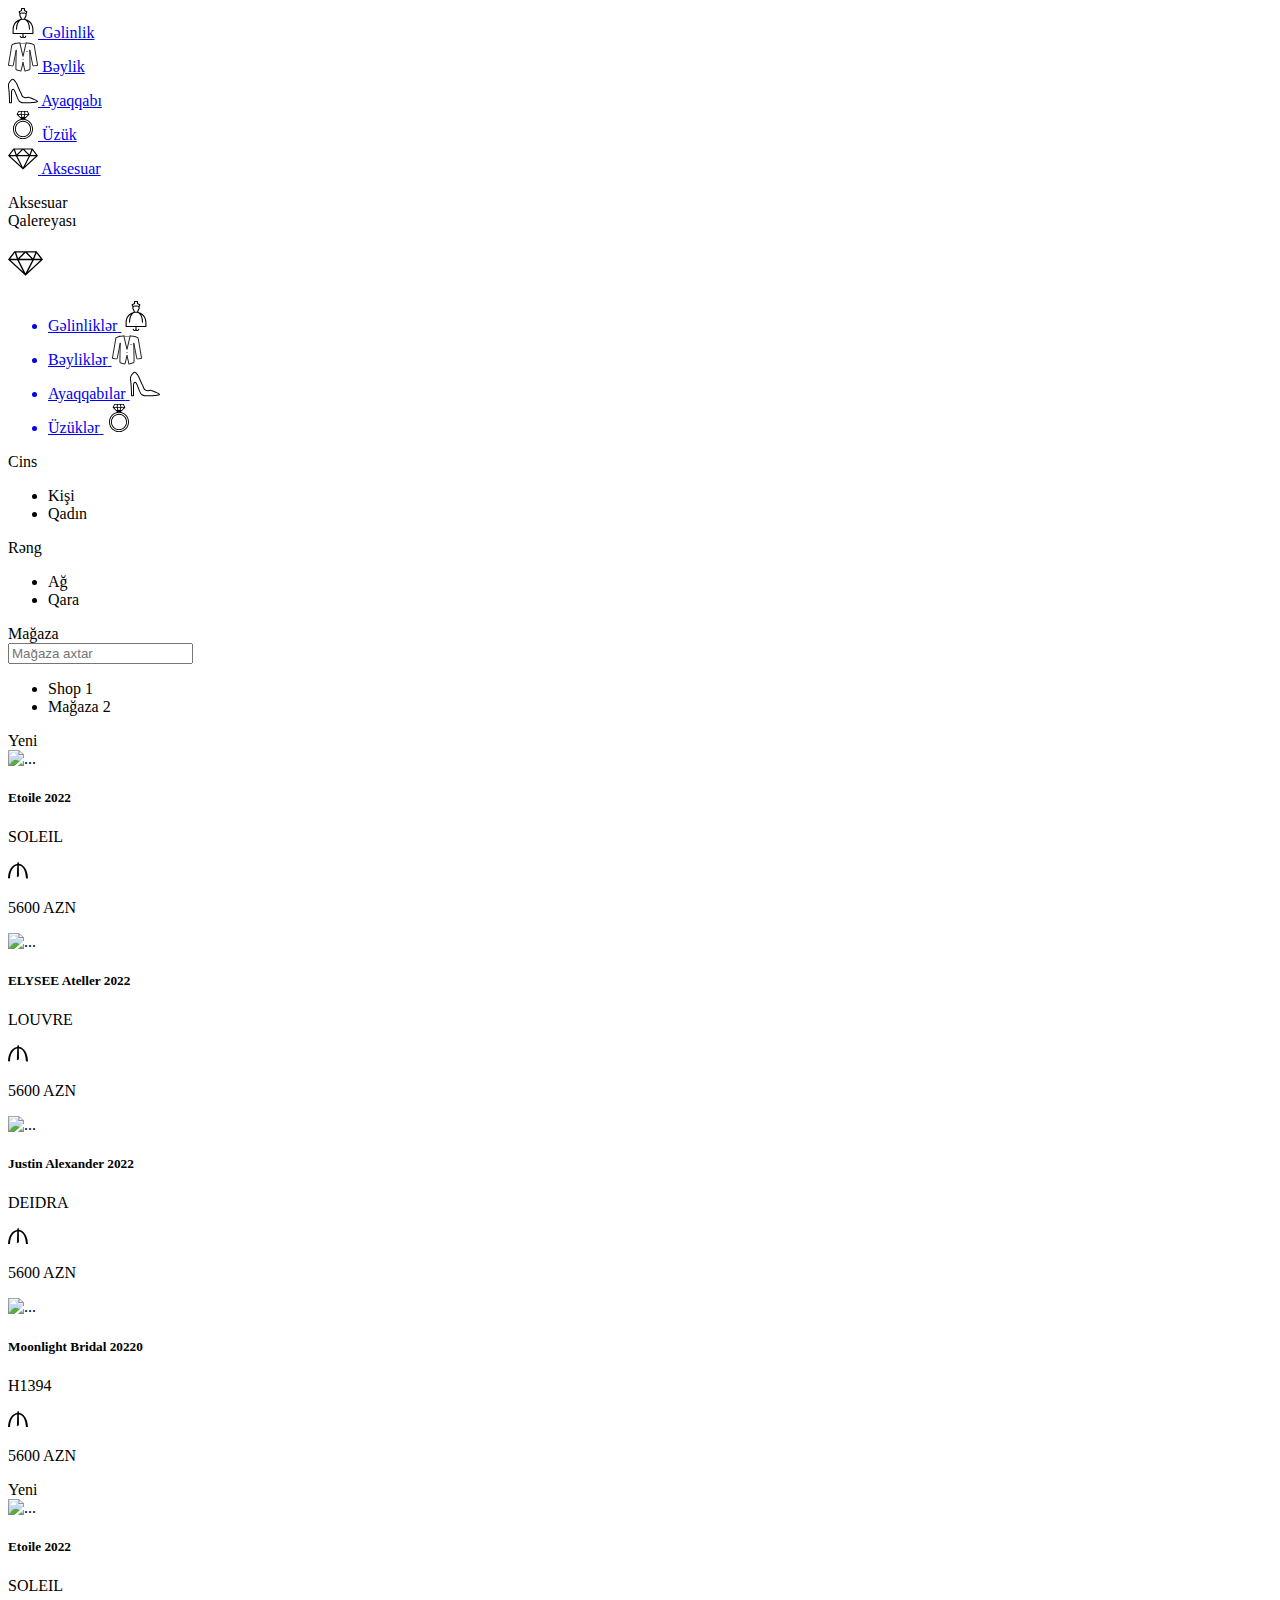
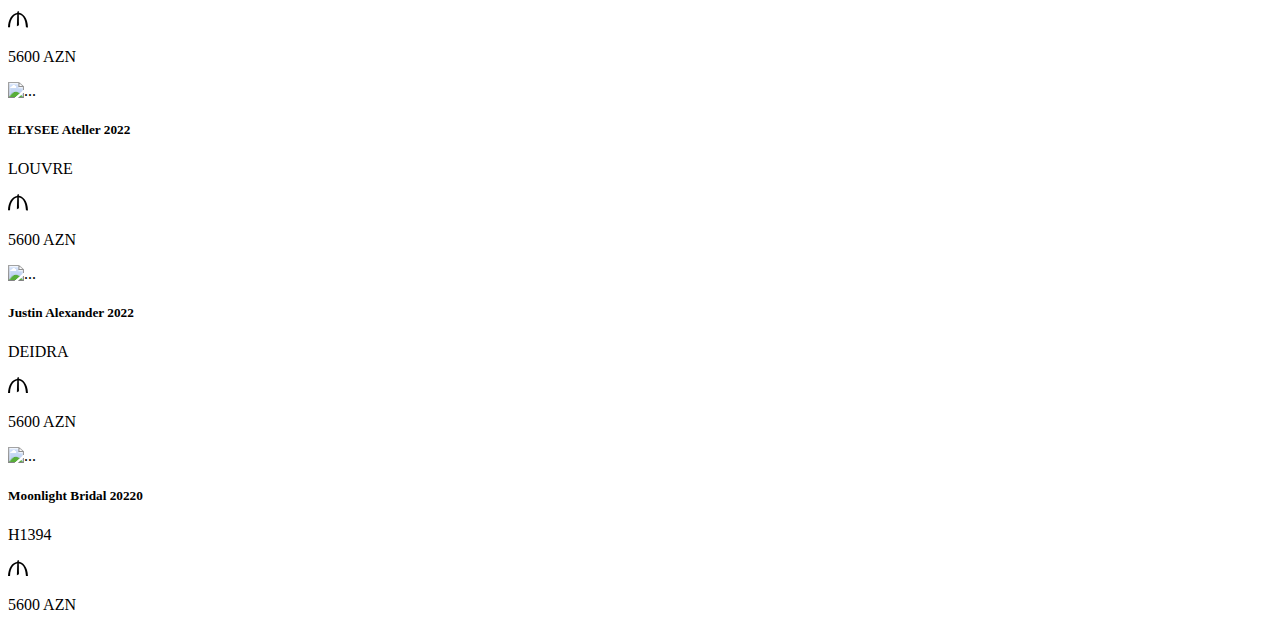
==== weddingwishlist/accessories.html @ 130f7a25 "Add files via upload" ====
<!DOCTYPE html>
<html lang="en">
    <head>
        <meta charset="UTF-8">
        <meta http-equiv="X-UA-Compatible" content="IE=edge">
        <meta name="viewport" content="width=device-width, initial-scale=1.0">
        <link
            rel="stylesheet"
            href="https://cdnjs.cloudflare.com/ajax/libs/font-awesome/6.2.1/css/all.min.css"
            integrity="sha512-MV7K8+y+gLIBoVD59lQIYicR65iaqukzvf/nwasF0nqhPay5w/9lJmVM2hMDcnK1OnMGCdVK+iQrJ7lzPJQd1w=="
            crossorigin="anonymous"
            referrerpolicy="no-referrer"/>
        <link
            href="https://fonts.googleapis.com/css2?family=Poppins:wght@400;500&display=swap"
            rel="stylesheet">
        <link rel="stylesheet" href="/assets/css/Accessories/accessoriesdesign.css">
        <title>Document</title>
    </head>
    <body>

        <section id="Categories">
            <div class="container">
                <div class="all-items-div">
                    <a href="wedding.html">
                        <div class="item">
                            <svg fill="#000000" width="30px" version="1.1" id="Capa_1" xmlns="http://www.w3.org/2000/svg" xmlns:xlink="http://www.w3.org/1999/xlink" viewBox="0 0 417.161 417.161" xml:space="preserve"> <g> <g> <path d="M238.879,152.891c1.715-9.073,5.811-24.237,13.063-32.699c7.876-9.188,9.88-23.903,5.681-35.998l11.537-29.257 c1.422-3.605-0.139-7.7-3.6-9.446l-29.615-14.945V7.5c0-4.143-3.357-7.5-7.5-7.5h-39.727c-4.143,0-7.5,3.357-7.5,7.5v23.045 L151.601,45.49c-3.461,1.746-5.019,5.842-3.598,9.447l11.537,29.249c-4.202,12.097-2.198,26.814,5.68,36.005 c7.684,8.968,11.604,24.477,13.147,32.681c-65.535,13.94-114.85,72.26-114.85,141.89v61.002c0,4.143,3.357,7.5,7.5,7.5H201.08 v28.01c-0.62,6.495-6.356,11.34-12.884,10.854c-5.237-0.395-9.58-4.086-10.805-9.187c-0.967-4.027-5.014-6.507-9.044-5.542 c-4.028,0.968-6.509,5.017-5.542,9.044c2.753,11.462,12.504,19.757,24.266,20.642c0.688,0.052,1.368,0.077,2.046,0.077 c7.565,0,14.509-3.169,19.464-8.316c4.955,5.147,11.898,8.316,19.464,8.316c0.677,0,1.359-0.025,2.045-0.077 c11.761-0.885,21.513-9.18,24.266-20.641c0.968-4.027-1.513-8.077-5.54-9.044c-4.027-0.971-8.077,1.513-9.044,5.54 c-1.227,5.101-5.569,8.793-10.807,9.188c-6.539,0.487-12.262-4.359-12.885-10.854v-28.01h130.063c4.143,0,7.5-3.357,7.5-7.5 v-61.002C353.644,225.162,304.371,166.863,238.879,152.891z M196.218,35.161V15h24.727v20.161c0,2.831,1.594,5.421,4.121,6.695 l27.629,13.942l-5.414,13.728c-6.988-5.393-19.107-9.868-38.701-3.686c-19.592-6.182-31.709-1.708-38.697,3.684l-5.414-13.726 l27.629-13.942C194.624,40.582,196.218,37.992,196.218,35.161z M176.608,110.43c-4.682-5.462-6.033-17.862-0.761-25.664 c6.458-9.554,19.628-7.557,29.542-4.199c1.061,0.359,2.144,0.461,3.189,0.351c1.045,0.11,2.129,0.01,3.19-0.351 c9.912-3.358,23.087-5.354,29.544,4.2c5.273,7.801,3.922,20.201-0.76,25.663c-10.404,12.14-14.833,30.684-16.496,40.096 c-5.087-0.542-10.249-0.827-15.477-0.827c-5.228,0-10.39,0.285-15.476,0.827C191.441,141.113,187.013,122.569,176.608,110.43z M338.644,348.264H78.518v-53.502c0-46.646,24.688-87.629,61.679-110.587c-14.844,20.447-29.758,55.241-28.778,112.078 c0.07,4.098,3.414,7.371,7.496,7.371c0.044,0,0.088,0,0.132-0.001c4.142-0.071,7.441-3.486,7.37-7.628 c-0.808-46.867,9.731-84.493,30.477-108.811c8.871-10.399,17.895-16.331,24.006-19.51c8.924-1.942,18.184-2.975,27.682-2.975 c9.529,0,18.82,1.04,27.771,2.995c16.902,8.817,55.932,38.91,54.391,128.302c-0.071,4.142,3.229,7.557,7.37,7.628 c0.044,0.001,0.087,0.001,0.132,0.001c4.081,0,7.426-3.273,7.496-7.371c0.98-56.839-13.934-91.633-28.777-112.079 c36.992,22.958,61.681,63.941,61.681,110.588V348.264z"/> </g> </g></svg>
                            <span>Gəlinlik</span>
                        </div>
                    </a>
                    <a href="suit.html">
                        <div class="item">
                            <svg width="30px" viewBox="0 -0.8 60.998 60.998" xmlns="http://www.w3.org/2000/svg">
                                <g id="Suit" transform="translate(-437.589 -260.547)">
                                  <g id="Group_112" data-name="Group 112">
                                    <path id="Path_83" data-name="Path 83" d="M463.943,319.677a.988.988,0,0,1-.215-.023l-8.7-1.9a.838.838,0,0,1-.138-.041c-2.228-.837-2.228-3.765-2.228-4.727l.559-36.511a1,1,0,0,1,1-.985h.015a1,1,0,0,1,.985,1.015l-.559,36.5c0,1.622.287,2.549.878,2.818l7.66,1.677,3.916-16.132a1,1,0,1,1,1.943.472l-4.146,17.082A1,1,0,0,1,463.943,319.677Z" fill="#231f20"/>
                                  </g>
                                  <g id="Group_113" data-name="Group 113">
                                    <path id="Path_84" data-name="Path 84" d="M472.168,319.945a1.014,1.014,0,0,1-.488-.126,1,1,0,0,1-.486-.645l-4.079-17.35a1,1,0,1,1,1.947-.458l3.828,16.284,7.66-2.558c.749-.282.9-.577.9-1.844l-.492-36.75a1,1,0,0,1,.986-1.013h.014a1,1,0,0,1,1,.987l.492,36.763c0,1.412-.173,2.968-2.228,3.742l-8.735,2.917A1.01,1.01,0,0,1,472.168,319.945Z" fill="#231f20"/>
                                  </g>
                                  <g id="Group_114" data-name="Group 114">
                                    <path id="Path_85" data-name="Path 85" d="M489.3,309.349c-1.244,0-2.088-.865-2.473-2.59l-5.85-30.083a1,1,0,1,1,1.963-.382l5.845,30.057c.242,1.086.424,1.048.856.95l6.693-.98a1.439,1.439,0,0,0,.258-.082,6,6,0,0,0-.145-.839l-6.721-39.377c-.979-.888-7.332-2.722-8.895-2.87l-5.545-.528-6.22,26.385a1,1,0,0,1-1.947,0l-6.22-26.385-5.545.528c-1.564.148-7.922,1.983-8.9,2.871l-6.711,39.328a6.671,6.671,0,0,0-.154.885,1.914,1.914,0,0,0,.33.1l6.55.954c.506.11.684.148.932-.964l5.84-30.03a1,1,0,1,1,1.963.382l-5.845,30.056c-.458,2.059-1.547,2.9-3.251,2.522l-6.55-.954a2.246,2.246,0,0,1-1.866-1.362,3.672,3.672,0,0,1,.089-1.971l6.733-39.458c.535-2.418,10.548-4.338,10.647-4.347l6.413-.611a1,1,0,0,1,1.068.766l5.446,23.105,5.447-23.105a1,1,0,0,1,1.068-.766l6.413.611c.1.009,10.111,1.929,10.637,4.3l6.752,39.555a3.555,3.555,0,0,1,.079,1.923,2.2,2.2,0,0,1-1.794,1.349l-6.692.98A3.225,3.225,0,0,1,489.3,309.349Z" fill="#231f20"/>
                                  </g>
                                  <g id="Group_115" data-name="Group 115">
                                    <path id="Path_86" data-name="Path 86" d="M469.08,295.51a1.059,1.059,0,1,1-1.06-1.059A1.06,1.06,0,0,1,469.08,295.51Z" fill="#231f20"/>
                                  </g>
                                  <g id="Group_116" data-name="Group 116">
                                    <path id="Path_87" data-name="Path 87" d="M468.194,262.8a24.969,24.969,0,0,1-7.443-1.076.5.5,0,1,1,.323-.946,24.583,24.583,0,0,0,14.042,0,.5.5,0,1,1,.3.954A24.161,24.161,0,0,1,468.194,262.8Z" fill="#231f20"/>
                                  </g>
                                  <g id="Group_117" data-name="Group 117">
                                    <path id="Path_88" data-name="Path 88" d="M478.167,279.706h-3.375a.5.5,0,0,1,0-1h3.375a.5.5,0,0,1,0,1Z" fill="#231f20"/>
                                  </g>
                                </g>
                            </svg>
                            <span>Bəylik</span>
                        </div>
                    </a>
                    <a href="shoes.html">
                        <div class="item">
                            <svg fill="#000000" width="30px" version="1.1" id="Layer_1" xmlns="http://www.w3.org/2000/svg" xmlns:xlink="http://www.w3.org/1999/xlink" 
                                    viewBox="0 0 512.116 512.116" xml:space="preserve">
                                    <g>
                                        <g>
                                            <path d="M508.133,425.448c-7.24-8.241-24.049-17.883-49.454-29.462c-8.578-3.91-18.018-7.975-28.182-12.158
                                                c-17-6.997-35.191-13.991-53.38-20.654c-6.364-2.331-12.274-4.456-17.58-6.331c-3.19-1.128-5.474-1.923-6.703-2.345
                                                c-1.778-0.611-3.708-0.618-5.49-0.02c-15.389,5.166-29.162,7.97-42.208,8.211c-15.806,0.287-29.994-3.71-40.893-11.979
                                                c-10.24-7.778-17.469-19.366-26.267-39.491c-6.231-14.239-12.459-27.873-22.236-48.865c-1.337-2.871-2.824-6.06-5.649-12.118
                                                c-3.05-6.543-5.175-11.111-7.296-15.693c-12.279-26.53-22.991-51.186-32.543-75.131c-16.041-40.195-40.273-74.614-67.233-102.337
                                                c-11.948-12.284-31.265-13.308-44.346-2.271c-3.413,2.885-6.707,5.82-9.88,8.81c-19.722,18.541-33.971,37.555-42.06,58.286
                                                c-5.417,13.882-7.289,29.579-6.596,48.28c0.357,9.616,1.221,18.39,3.042,33.093c0.247,1.993,0.247,1.993,0.492,3.959
                                                c2.576,20.745,4.21,39.113,6.888,74.413c2.236,29.329,3.915,58.592,5.034,87.771c0.155,4.105,0.282,7.114,0.626,15.043
                                                c0.151,3.487,0.233,5.375,0.321,7.487c0.373,8.924,0.599,15.592,0.721,21.987c0.06,3.232,0.071,10.433,0.048,21.525
                                                c-0.005,2.309-0.009,3.931-0.019,7.735c-0.032,11.578-0.03,10.966-0.03,13.243c0,4.713,3.82,8.533,8.533,8.533h34.133
                                                c4.713,0,8.533-3.82,8.533-8.533c0.002-1.458,0.002-1.458,0.012-7.872c0.009-6.241,0.018-13.096,0.026-20.436
                                                c0.021-18.217,0.034-36.267,0.037-53.133c0.005-27.525-0.018-49.432-0.075-63.66c-0.014-3.601-0.054-6.725-0.134-11.44
                                                c-0.188-11.024-0.198-14.026,0.032-18.704c0.41-8.358,1.708-16.283,4.653-27.52c3.287-12.544,8.992-20.059,13.869-18.489
                                                c4.037,1.297,8.259,5.5,12.894,12.635c1.346,2.073,2.332,3.718,4.526,7.483c5.805,9.978,10.91,21.063,16.382,35.046
                                                c0.005,0.012,5.643,15.434,8.969,24.328c6.304,16.858,12.607,33.078,18.884,48.337c3.294,8.007,6.493,15.532,9.58,22.505
                                                c11.13,25.139,20.256,42.06,27.674,49.702c18.506,19.081,44.215,29.751,71.156,29.751h107.597
                                                c1.216-0.014,3.281-0.048,6.162-0.112c4.789-0.105,10.123-0.256,15.865-0.46c16.417-0.582,32.839-1.473,48.194-2.74
                                                c22.896-1.888,41.394-4.442,54.166-7.839c8.149-2.167,14.081-4.672,17.966-8.05C513.306,440.194,513.924,432.037,508.133,425.448z
                                                M484.543,437.325c-11.555,3.073-29.22,5.512-51.182,7.323c-15.059,1.242-31.226,2.119-47.396,2.693
                                                c-5.663,0.201-10.921,0.349-15.636,0.453c-2.822,0.062-4.83,0.096-5.888,0.108l-107.495-0.001
                                                c-22.366,0-43.643-8.831-58.907-24.569c-5.473-5.639-14.061-21.562-24.317-44.726c-3.022-6.827-6.163-14.213-9.402-22.088
                                                c-6.198-15.067-12.437-31.123-18.682-47.822c-3.265-8.731-8.975-24.348-9.062-24.571c-5.764-14.729-11.214-26.563-17.526-37.412
                                                c-2.335-4.007-3.417-5.812-4.963-8.192c-6.594-10.152-13.255-16.782-21.981-19.586c-18.52-5.962-30.054,9.23-35.603,30.409
                                                c-3.232,12.33-4.719,21.414-5.19,31.01c-0.255,5.204-0.245,8.385-0.05,19.83c0.079,4.647,0.118,7.706,0.132,11.218
                                                c0.057,14.198,0.08,36.086,0.075,63.588c-0.003,16.86-0.017,34.905-0.037,53.117c-0.008,7.089-0.017,13.726-0.025,19.794H34.345
                                                c0.004-1.285,0.008-2.819,0.013-4.663c0.01-3.807,0.014-5.433,0.019-7.747c0.023-11.242,0.012-18.475-0.051-21.882
                                                c-0.125-6.552-0.355-13.335-0.733-22.377c-0.089-2.124-0.17-4.02-0.322-7.515c-0.343-7.895-0.469-10.886-0.622-14.952
                                                c-1.127-29.399-2.819-58.877-5.07-88.416c-2.698-35.558-4.349-54.126-6.969-75.223c-0.245-1.97-0.245-1.97-0.491-3.952
                                                c-1.764-14.245-2.591-22.635-2.924-31.628c-0.614-16.563,0.995-30.051,5.44-41.444C29.677,110.048,42.46,92.991,60.49,76.04
                                                c2.954-2.783,6.018-5.514,9.195-8.199c6.208-5.238,15.379-4.751,21.1,1.131c25.518,26.24,48.499,58.882,63.617,96.763
                                                c9.673,24.248,20.506,49.181,32.907,75.975c2.129,4.599,4.26,9.18,7.316,15.736c2.826,6.061,4.311,9.245,5.646,12.112
                                                c9.725,20.881,15.906,34.413,22.07,48.499c9.89,22.626,18.359,36.201,31.584,46.246c14.171,10.752,32.097,15.802,51.524,15.45
                                                c14.159-0.261,28.707-3.078,44.536-8.177c1.071,0.375,2.365,0.829,3.864,1.359c5.247,1.854,11.096,3.957,17.396,6.265
                                                c17.994,6.592,35.985,13.509,52.755,20.411c9.979,4.107,19.228,8.09,27.599,11.905c20.24,9.226,34.742,17.252,41.392,22.951
                                                C490.993,435.377,488.132,436.37,484.543,437.325z"/>
                                        </g>
                                    </g>
                                </svg>
                            <span>Ayaqqabı</span>
                        </div>
                    </a>
                    <a href="ring.html">
                        <div class="item">
                            <svg width="30px" viewBox="0 0 64 64" xmlns="http://www.w3.org/2000/svg" xmlns:xlink="http://www.w3.org/1999/xlink" aria-hidden="true" role="img" class="iconify iconify--emojione-monotone" preserveAspectRatio="xMidYMid meet"><path d="M35.998 19.312l9.695-9.817L41.992 2H22.009l-3.702 7.495l9.696 9.817c-9.833 1.9-17.292 10.653-17.292 21.147C10.711 52.338 20.262 62 32 62c11.738 0 21.289-9.662 21.289-21.541c0-10.494-7.459-19.248-17.291-21.147m-2.617-4.637h-2.778l-1.452-4.402h5.681l-1.451 4.402m7.408-10.739l2.174 4.402h-5.969l-.717-4.402h4.512m-3.918 6.337h5.334l-4.35 4.402H35.42l1.451-4.402m-7.189-6.337h4.634l.717 4.402h-6.08l.729-4.402m-6.471 0h4.51l-.729 4.402h-5.955l2.174-4.402m-1.419 6.337h5.321l1.451 4.402h-2.437l-4.335-4.402M32 60.064c-10.672 0-19.354-8.795-19.354-19.605S21.329 20.853 32 20.853s19.353 8.795 19.353 19.606S42.672 60.064 32 60.064" fill="#000000"></path><path d="M32 23.108c-9.457 0-17.152 7.784-17.152 17.351c0 9.568 7.695 17.352 17.152 17.352s17.152-7.783 17.152-17.352c0-9.567-7.695-17.351-17.152-17.351m0 32.767c-8.391 0-15.217-6.916-15.217-15.416S23.61 25.043 32 25.043s15.216 6.916 15.216 15.416S40.391 55.875 32 55.875" fill="#000000"></path></svg>
                            <span>Üzük</span>
                        </div>
                    </a>
                    <a href="accessories.html">
                        <div class="item">
                            <svg width="30px" version="1.1" id="Capa_1" xmlns="http://www.w3.org/2000/svg" xmlns:xlink="http://www.w3.org/1999/xlink" 
                                        viewBox="0 0 299.429 299.429" xml:space="preserve">
                                    <g>
                                        <path style="fill:#010002;" d="M245.185,44.209H54.245L0,116.533l149.715,138.688l149.715-138.682L245.185,44.209z
                                            M206.746,121.778l-57.007,112.1l-56.53-112.1H206.746z M98.483,109.844l51.232-51.232l51.232,51.232H98.483z M164.119,56.142
                                            h69.323L213.876,105.9L164.119,56.142z M86.311,105.142l-16.331-49h65.331L86.311,105.142z M79.849,121.778l49.632,98.429
                                            L23.223,121.778H79.849z M220.136,121.778h56.071l-106.013,98.203L220.136,121.778z M225.148,109.844l18.694-47.538l35.652,47.538
                                            H225.148z M58.266,58.738l17.035,51.112H19.929L58.266,58.738z"/>
                                    </g>
                            </svg>
                            <span>Aksesuar</span>
                        </div>
                    </a>
                </div>
            </div>
        </section>

        <section id="Tab-divs">
            <div class="container">
                <div class="left">
                    <div class="gallery">
                        <p><span>Aksesuar</span><br>Qalereyası</p>
                        <div class="icon-div">
                            <svg width="35px" version="1.1" id="Capa_1" xmlns="http://www.w3.org/2000/svg" xmlns:xlink="http://www.w3.org/1999/xlink" 
                                    viewBox="0 0 299.429 299.429" xml:space="preserve">
                                <g>
                                    <path style="fill:#010002;" d="M245.185,44.209H54.245L0,116.533l149.715,138.688l149.715-138.682L245.185,44.209z
                                        M206.746,121.778l-57.007,112.1l-56.53-112.1H206.746z M98.483,109.844l51.232-51.232l51.232,51.232H98.483z M164.119,56.142
                                        h69.323L213.876,105.9L164.119,56.142z M86.311,105.142l-16.331-49h65.331L86.311,105.142z M79.849,121.778l49.632,98.429
                                        L23.223,121.778H79.849z M220.136,121.778h56.071l-106.013,98.203L220.136,121.778z M225.148,109.844l18.694-47.538l35.652,47.538
                                        H225.148z M58.266,58.738l17.035,51.112H19.929L58.266,58.738z"/>
                                </g>
                                </svg>
                            <i class="fa-solid fa-angle-down"></i>
                        </div>
                    </div>
                    <div id="gallery-sub">
                        <ul>
                            <a href="wedding.html">
                                <li>
                                    <span>Gəlinliklər</span>
                                    <svg fill="#000000" width="30px" version="1.1" id="Capa_1" xmlns="http://www.w3.org/2000/svg" xmlns:xlink="http://www.w3.org/1999/xlink" 
                                            viewBox="0 0 417.161 417.161" xml:space="preserve">
                                        <g>
                                            <g>
                                                <path d="M238.879,152.891c1.715-9.073,5.811-24.237,13.063-32.699c7.876-9.188,9.88-23.903,5.681-35.998l11.537-29.257
                                                    c1.422-3.605-0.139-7.7-3.6-9.446l-29.615-14.945V7.5c0-4.143-3.357-7.5-7.5-7.5h-39.727c-4.143,0-7.5,3.357-7.5,7.5v23.045
                                                    L151.601,45.49c-3.461,1.746-5.019,5.842-3.598,9.447l11.537,29.249c-4.202,12.097-2.198,26.814,5.68,36.005
                                                    c7.684,8.968,11.604,24.477,13.147,32.681c-65.535,13.94-114.85,72.26-114.85,141.89v61.002c0,4.143,3.357,7.5,7.5,7.5H201.08
                                                    v28.01c-0.62,6.495-6.356,11.34-12.884,10.854c-5.237-0.395-9.58-4.086-10.805-9.187c-0.967-4.027-5.014-6.507-9.044-5.542
                                                    c-4.028,0.968-6.509,5.017-5.542,9.044c2.753,11.462,12.504,19.757,24.266,20.642c0.688,0.052,1.368,0.077,2.046,0.077
                                                    c7.565,0,14.509-3.169,19.464-8.316c4.955,5.147,11.898,8.316,19.464,8.316c0.677,0,1.359-0.025,2.045-0.077
                                                    c11.761-0.885,21.513-9.18,24.266-20.641c0.968-4.027-1.513-8.077-5.54-9.044c-4.027-0.971-8.077,1.513-9.044,5.54
                                                    c-1.227,5.101-5.569,8.793-10.807,9.188c-6.539,0.487-12.262-4.359-12.885-10.854v-28.01h130.063c4.143,0,7.5-3.357,7.5-7.5
                                                    v-61.002C353.644,225.162,304.371,166.863,238.879,152.891z M196.218,35.161V15h24.727v20.161c0,2.831,1.594,5.421,4.121,6.695
                                                    l27.629,13.942l-5.414,13.728c-6.988-5.393-19.107-9.868-38.701-3.686c-19.592-6.182-31.709-1.708-38.697,3.684l-5.414-13.726
                                                    l27.629-13.942C194.624,40.582,196.218,37.992,196.218,35.161z M176.608,110.43c-4.682-5.462-6.033-17.862-0.761-25.664
                                                    c6.458-9.554,19.628-7.557,29.542-4.199c1.061,0.359,2.144,0.461,3.189,0.351c1.045,0.11,2.129,0.01,3.19-0.351
                                                    c9.912-3.358,23.087-5.354,29.544,4.2c5.273,7.801,3.922,20.201-0.76,25.663c-10.404,12.14-14.833,30.684-16.496,40.096
                                                    c-5.087-0.542-10.249-0.827-15.477-0.827c-5.228,0-10.39,0.285-15.476,0.827C191.441,141.113,187.013,122.569,176.608,110.43z
                                                    M338.644,348.264H78.518v-53.502c0-46.646,24.688-87.629,61.679-110.587c-14.844,20.447-29.758,55.241-28.778,112.078
                                                    c0.07,4.098,3.414,7.371,7.496,7.371c0.044,0,0.088,0,0.132-0.001c4.142-0.071,7.441-3.486,7.37-7.628
                                                    c-0.808-46.867,9.731-84.493,30.477-108.811c8.871-10.399,17.895-16.331,24.006-19.51c8.924-1.942,18.184-2.975,27.682-2.975
                                                    c9.529,0,18.82,1.04,27.771,2.995c16.902,8.817,55.932,38.91,54.391,128.302c-0.071,4.142,3.229,7.557,7.37,7.628
                                                    c0.044,0.001,0.087,0.001,0.132,0.001c4.081,0,7.426-3.273,7.496-7.371c0.98-56.839-13.934-91.633-28.777-112.079
                                                    c36.992,22.958,61.681,63.941,61.681,110.588V348.264z"/>
                                            </g>
                                        </g>
                                    </svg>
                                </li>
                            </a>
                            <a href="suit.html">
                                <li>
                                    <span>Bəyliklər</span>
                                    <svg width="30px" viewBox="0 -0.8 60.998 60.998" xmlns="http://www.w3.org/2000/svg">
                                        <g id="Suit" transform="translate(-437.589 -260.547)">
                                          <g id="Group_112" data-name="Group 112">
                                            <path id="Path_83" data-name="Path 83" d="M463.943,319.677a.988.988,0,0,1-.215-.023l-8.7-1.9a.838.838,0,0,1-.138-.041c-2.228-.837-2.228-3.765-2.228-4.727l.559-36.511a1,1,0,0,1,1-.985h.015a1,1,0,0,1,.985,1.015l-.559,36.5c0,1.622.287,2.549.878,2.818l7.66,1.677,3.916-16.132a1,1,0,1,1,1.943.472l-4.146,17.082A1,1,0,0,1,463.943,319.677Z" fill="#231f20"/>
                                          </g>
                                          <g id="Group_113" data-name="Group 113">
                                            <path id="Path_84" data-name="Path 84" d="M472.168,319.945a1.014,1.014,0,0,1-.488-.126,1,1,0,0,1-.486-.645l-4.079-17.35a1,1,0,1,1,1.947-.458l3.828,16.284,7.66-2.558c.749-.282.9-.577.9-1.844l-.492-36.75a1,1,0,0,1,.986-1.013h.014a1,1,0,0,1,1,.987l.492,36.763c0,1.412-.173,2.968-2.228,3.742l-8.735,2.917A1.01,1.01,0,0,1,472.168,319.945Z" fill="#231f20"/>
                                          </g>
                                          <g id="Group_114" data-name="Group 114">
                                            <path id="Path_85" data-name="Path 85" d="M489.3,309.349c-1.244,0-2.088-.865-2.473-2.59l-5.85-30.083a1,1,0,1,1,1.963-.382l5.845,30.057c.242,1.086.424,1.048.856.95l6.693-.98a1.439,1.439,0,0,0,.258-.082,6,6,0,0,0-.145-.839l-6.721-39.377c-.979-.888-7.332-2.722-8.895-2.87l-5.545-.528-6.22,26.385a1,1,0,0,1-1.947,0l-6.22-26.385-5.545.528c-1.564.148-7.922,1.983-8.9,2.871l-6.711,39.328a6.671,6.671,0,0,0-.154.885,1.914,1.914,0,0,0,.33.1l6.55.954c.506.11.684.148.932-.964l5.84-30.03a1,1,0,1,1,1.963.382l-5.845,30.056c-.458,2.059-1.547,2.9-3.251,2.522l-6.55-.954a2.246,2.246,0,0,1-1.866-1.362,3.672,3.672,0,0,1,.089-1.971l6.733-39.458c.535-2.418,10.548-4.338,10.647-4.347l6.413-.611a1,1,0,0,1,1.068.766l5.446,23.105,5.447-23.105a1,1,0,0,1,1.068-.766l6.413.611c.1.009,10.111,1.929,10.637,4.3l6.752,39.555a3.555,3.555,0,0,1,.079,1.923,2.2,2.2,0,0,1-1.794,1.349l-6.692.98A3.225,3.225,0,0,1,489.3,309.349Z" fill="#231f20"/>
                                          </g>
                                          <g id="Group_115" data-name="Group 115">
                                            <path id="Path_86" data-name="Path 86" d="M469.08,295.51a1.059,1.059,0,1,1-1.06-1.059A1.06,1.06,0,0,1,469.08,295.51Z" fill="#231f20"/>
                                          </g>
                                          <g id="Group_116" data-name="Group 116">
                                            <path id="Path_87" data-name="Path 87" d="M468.194,262.8a24.969,24.969,0,0,1-7.443-1.076.5.5,0,1,1,.323-.946,24.583,24.583,0,0,0,14.042,0,.5.5,0,1,1,.3.954A24.161,24.161,0,0,1,468.194,262.8Z" fill="#231f20"/>
                                          </g>
                                          <g id="Group_117" data-name="Group 117">
                                            <path id="Path_88" data-name="Path 88" d="M478.167,279.706h-3.375a.5.5,0,0,1,0-1h3.375a.5.5,0,0,1,0,1Z" fill="#231f20"/>
                                          </g>
                                        </g>
                                      </svg>
                                </li>
                            </a>
                            <a href="shoes.html">
                                <li>
                                    <span>Ayaqqabılar</span>
                                    <svg fill="#000000" width="30px" version="1.1" id="Layer_1" xmlns="http://www.w3.org/2000/svg" xmlns:xlink="http://www.w3.org/1999/xlink"  viewBox="0 0 512.116 512.116" xml:space="preserve"> <g><g> <path d="M508.133,425.448c-7.24-8.241-24.049-17.883-49.454-29.462c-8.578-3.91-18.018-7.975-28.182-12.158 c-17-6.997-35.191-13.991-53.38-20.654c-6.364-2.331-12.274-4.456-17.58-6.331c-3.19-1.128-5.474-1.923-6.703-2.345 c-1.778-0.611-3.708-0.618-5.49-0.02c-15.389,5.166-29.162,7.97-42.208,8.211c-15.806,0.287-29.994-3.71-40.893-11.979 c-10.24-7.778-17.469-19.366-26.267-39.491c-6.231-14.239-12.459-27.873-22.236-48.865c-1.337-2.871-2.824-6.06-5.649-12.118 c-3.05-6.543-5.175-11.111-7.296-15.693c-12.279-26.53-22.991-51.186-32.543-75.131c-16.041-40.195-40.273-74.614-67.233-102.337 c-11.948-12.284-31.265-13.308-44.346-2.271c-3.413,2.885-6.707,5.82-9.88,8.81c-19.722,18.541-33.971,37.555-42.06,58.286 c-5.417,13.882-7.289,29.579-6.596,48.28c0.357,9.616,1.221,18.39,3.042,33.093c0.247,1.993,0.247,1.993,0.492,3.959 c2.576,20.745,4.21,39.113,6.888,74.413c2.236,29.329,3.915,58.592,5.034,87.771c0.155,4.105,0.282,7.114,0.626,15.043 c0.151,3.487,0.233,5.375,0.321,7.487c0.373,8.924,0.599,15.592,0.721,21.987c0.06,3.232,0.071,10.433,0.048,21.525 c-0.005,2.309-0.009,3.931-0.019,7.735c-0.032,11.578-0.03,10.966-0.03,13.243c0,4.713,3.82,8.533,8.533,8.533h34.133 c4.713,0,8.533-3.82,8.533-8.533c0.002-1.458,0.002-1.458,0.012-7.872c0.009-6.241,0.018-13.096,0.026-20.436 c0.021-18.217,0.034-36.267,0.037-53.133c0.005-27.525-0.018-49.432-0.075-63.66c-0.014-3.601-0.054-6.725-0.134-11.44 c-0.188-11.024-0.198-14.026,0.032-18.704c0.41-8.358,1.708-16.283,4.653-27.52c3.287-12.544,8.992-20.059,13.869-18.489 c4.037,1.297,8.259,5.5,12.894,12.635c1.346,2.073,2.332,3.718,4.526,7.483c5.805,9.978,10.91,21.063,16.382,35.046 c0.005,0.012,5.643,15.434,8.969,24.328c6.304,16.858,12.607,33.078,18.884,48.337c3.294,8.007,6.493,15.532,9.58,22.505 c11.13,25.139,20.256,42.06,27.674,49.702c18.506,19.081,44.215,29.751,71.156,29.751h107.597 c1.216-0.014,3.281-0.048,6.162-0.112c4.789-0.105,10.123-0.256,15.865-0.46c16.417-0.582,32.839-1.473,48.194-2.74 c22.896-1.888,41.394-4.442,54.166-7.839c8.149-2.167,14.081-4.672,17.966-8.05C513.306,440.194,513.924,432.037,508.133,425.448z M484.543,437.325c-11.555,3.073-29.22,5.512-51.182,7.323c-15.059,1.242-31.226,2.119-47.396,2.693 c-5.663,0.201-10.921,0.349-15.636,0.453c-2.822,0.062-4.83,0.096-5.888,0.108l-107.495-0.001 c-22.366,0-43.643-8.831-58.907-24.569c-5.473-5.639-14.061-21.562-24.317-44.726c-3.022-6.827-6.163-14.213-9.402-22.088 c-6.198-15.067-12.437-31.123-18.682-47.822c-3.265-8.731-8.975-24.348-9.062-24.571c-5.764-14.729-11.214-26.563-17.526-37.412 c-2.335-4.007-3.417-5.812-4.963-8.192c-6.594-10.152-13.255-16.782-21.981-19.586c-18.52-5.962-30.054,9.23-35.603,30.409 c-3.232,12.33-4.719,21.414-5.19,31.01c-0.255,5.204-0.245,8.385-0.05,19.83c0.079,4.647,0.118,7.706,0.132,11.218 c0.057,14.198,0.08,36.086,0.075,63.588c-0.003,16.86-0.017,34.905-0.037,53.117c-0.008,7.089-0.017,13.726-0.025,19.794H34.345 c0.004-1.285,0.008-2.819,0.013-4.663c0.01-3.807,0.014-5.433,0.019-7.747c0.023-11.242,0.012-18.475-0.051-21.882 c-0.125-6.552-0.355-13.335-0.733-22.377c-0.089-2.124-0.17-4.02-0.322-7.515c-0.343-7.895-0.469-10.886-0.622-14.952 c-1.127-29.399-2.819-58.877-5.07-88.416c-2.698-35.558-4.349-54.126-6.969-75.223c-0.245-1.97-0.245-1.97-0.491-3.952 c-1.764-14.245-2.591-22.635-2.924-31.628c-0.614-16.563,0.995-30.051,5.44-41.444C29.677,110.048,42.46,92.991,60.49,76.04 c2.954-2.783,6.018-5.514,9.195-8.199c6.208-5.238,15.379-4.751,21.1,1.131c25.518,26.24,48.499,58.882,63.617,96.763 c9.673,24.248,20.506,49.181,32.907,75.975c2.129,4.599,4.26,9.18,7.316,15.736c2.826,6.061,4.311,9.245,5.646,12.112 c9.725,20.881,15.906,34.413,22.07,48.499c9.89,22.626,18.359,36.201,31.584,46.246c14.171,10.752,32.097,15.802,51.524,15.45 c14.159-0.261,28.707-3.078,44.536-8.177c1.071,0.375,2.365,0.829,3.864,1.359c5.247,1.854,11.096,3.957,17.396,6.265 c17.994,6.592,35.985,13.509,52.755,20.411c9.979,4.107,19.228,8.09,27.599,11.905c20.24,9.226,34.742,17.252,41.392,22.951 C490.993,435.377,488.132,436.37,484.543,437.325z"/></g></g> </svg>
                                </li>
                            </a>
                            <a href="ring.html">
                                <li>
                                    <span>Üzüklər</span>
                                    <svg width="30px" viewBox="0 0 64 64" xmlns="http://www.w3.org/2000/svg" xmlns:xlink="http://www.w3.org/1999/xlink" aria-hidden="true" role="img" class="iconify iconify--emojione-monotone" preserveAspectRatio="xMidYMid meet"><path d="M35.998 19.312l9.695-9.817L41.992 2H22.009l-3.702 7.495l9.696 9.817c-9.833 1.9-17.292 10.653-17.292 21.147C10.711 52.338 20.262 62 32 62c11.738 0 21.289-9.662 21.289-21.541c0-10.494-7.459-19.248-17.291-21.147m-2.617-4.637h-2.778l-1.452-4.402h5.681l-1.451 4.402m7.408-10.739l2.174 4.402h-5.969l-.717-4.402h4.512m-3.918 6.337h5.334l-4.35 4.402H35.42l1.451-4.402m-7.189-6.337h4.634l.717 4.402h-6.08l.729-4.402m-6.471 0h4.51l-.729 4.402h-5.955l2.174-4.402m-1.419 6.337h5.321l1.451 4.402h-2.437l-4.335-4.402M32 60.064c-10.672 0-19.354-8.795-19.354-19.605S21.329 20.853 32 20.853s19.353 8.795 19.353 19.606S42.672 60.064 32 60.064" fill="#000000"></path><path d="M32 23.108c-9.457 0-17.152 7.784-17.152 17.351c0 9.568 7.695 17.352 17.152 17.352s17.152-7.783 17.152-17.352c0-9.567-7.695-17.351-17.152-17.351m0 32.767c-8.391 0-15.217-6.916-15.217-15.416S23.61 25.043 32 25.043s15.216 6.916 15.216 15.416S40.391 55.875 32 55.875" fill="#000000"></path></svg>
                                </li>
                            </a>
                        </ul>
                    </div>
                    <div class="gender">
                        <span>Cins</span>
                        <i class="fa-solid fa-angle-down"></i>
                    </div>
                    <div id="gender-sub">
                        <ul>
                            <li>
                                <span>Kişi</span>
                            </li>
                            <li>
                                <span>Qadın</span>
                            </li>
                        </ul>
                    </div>
                    <div class="color">
                        <span>Rəng</span>
                        <i class="fa-solid fa-angle-down"></i>
                    </div>
                    <div id="color-sub">
                        <ul>
                            <li>
                                <span>Ağ</span>
                            </li>
                            <li>
                                <span>Qara</span>
                            </li>
                        </ul>
                    </div>
                    <div class="fabric">
                        <div class="name-div">
                            <span>Mağaza</span>
                            <i class="fa-solid fa-angle-down"></i>
                        </div>
                        <div class="input-div">
                            <input type="text" name="fabric" placeholder="Mağaza axtar">
                            <i class="fa-solid fa-xmark"></i>
                        </div>
                    </div>
                    <div id="fabric-sub">
                        <ul>
                            <li>
                                <span>Shop 1</span>
                            </li>
                            <li>
                                <span>Mağaza 2</span>
                            </li>
                        </ul>
                    </div>
                </div>


                <div class="right">
                    <div class="all element" data-id="all">
                        <div class="Cards" id="Cards-div">
                            <div class="inner-container">
                                <div class="card bridal">
                                    <div class="featured">
                                        <span>Yeni</span>
                                    </div>
                                    <img class="main-image" src="http://st1.myideasoft.com/idea/jn/11/myassets/products/258/butterfly-on.jpg?revision=1666425414" alt="...">
                                    <img class="hover-image" src="https://luvbridal.com.au/wp-content/uploads/2019/11/MARCHELLE-ML10609-SWEET-HEART-NECK-FULL-LENGTH-FLORAL-LACE-WITH-OFF-THE-SHOULDER-STRAPS-WEDDING-DRESS-MADI-LANE-BRIDAL1.jpg" alt="">
                                    <div class="card-body">
                                        <h5 class="card-title">Etoile 2022</h5>
                                        <div class="details">
                                            <div class="sub-title">
                                                <p class="card-text">SOLEIL</p>
                                            </div>
                                            <div class="price-div">
                                                <svg xmlns:svg="http://www.w3.org/2000/svg" xmlns="http://www.w3.org/2000/svg" version="1.0" viewBox="0 0 450 370" width="20" preserveAspectRatio="none" id="svg5730"> <defs id="defs5733" /> <path d="M 200.2122,345.46419 L 210.02653,14.721485 L 242.41379,0.98143236 L 246.33952,318.96552 L 200.2122,345.46419 z " style="fill:black;fill-rule:evenodd;stroke:black;stroke-width:1px;stroke-linecap:butt;stroke-linejoin:miter;stroke-opacity:1" id="path5739" /> <path d="M 0,365.09284 L 45.145889,367.0557 C 46.017036,146.43188 164.4644,73.686678 222.78515,71.644562 C 380.37338,76.675026 398.43702,278.1629 404.35013,367.0557 L 449.49602,369.01857 C 446.09975,156.05299 329.3806,39.218552 233.5809,41.220159 C 70.232046,46.977749 8.0205414,213.70543 0,365.09284 z " style="fill:black;fill-rule:evenodd;stroke:black;stroke-width:1px;stroke-linecap:butt;stroke-linejoin:miter;stroke-opacity:1" id="path5764" /></svg>
                                                <p>5600 AZN</p>
                                            </div>
                                        </div>
                                    </div>
                                </div>
                                <div class="card bridal">
                                    <img class="main-image" src="https://st3.myideasoft.com/idea/jn/11/myassets/products/280/bathilde-on.jpg?revision=1666424240" alt="...">
                                    <img class="hover-image" src="https://luvbridal.com.au/wp-content/uploads/2019/11/MARCHELLE-ML10609-SWEET-HEART-NECK-FULL-LENGTH-FLORAL-LACE-WITH-OFF-THE-SHOULDER-STRAPS-WEDDING-DRESS-MADI-LANE-BRIDAL1.jpg" alt="">
                                    <div class="card-body">
                                        <h5 class="card-title">ELYSEE Ateller 2022</h5>
                                        <div class="details">
                                            <div class="sub-title">
                                                <p class="card-text">LOUVRE</p>
                                            </div>
                                            <div class="price-div">
                                                <svg xmlns:svg="http://www.w3.org/2000/svg" xmlns="http://www.w3.org/2000/svg" version="1.0" viewBox="0 0 450 370" width="20" preserveAspectRatio="none" id="svg5730"> <defs id="defs5733" /> <path d="M 200.2122,345.46419 L 210.02653,14.721485 L 242.41379,0.98143236 L 246.33952,318.96552 L 200.2122,345.46419 z " style="fill:black;fill-rule:evenodd;stroke:black;stroke-width:1px;stroke-linecap:butt;stroke-linejoin:miter;stroke-opacity:1" id="path5739" /> <path d="M 0,365.09284 L 45.145889,367.0557 C 46.017036,146.43188 164.4644,73.686678 222.78515,71.644562 C 380.37338,76.675026 398.43702,278.1629 404.35013,367.0557 L 449.49602,369.01857 C 446.09975,156.05299 329.3806,39.218552 233.5809,41.220159 C 70.232046,46.977749 8.0205414,213.70543 0,365.09284 z " style="fill:black;fill-rule:evenodd;stroke:black;stroke-width:1px;stroke-linecap:butt;stroke-linejoin:miter;stroke-opacity:1" id="path5764" /></svg>
                                                <p>5600 AZN</p>
                                            </div>
                                        </div>
                                    </div>
                                </div>
                                <div class="card bridal">
                                    <img class="main-image" src="http://st1.myideasoft.com/idea/jn/11/myassets/products/245/carlotta-on.jpg?revision=1660898410" alt="...">
                                    <img class="hover-image" src="https://luvbridal.com.au/wp-content/uploads/2019/11/MARCHELLE-ML10609-SWEET-HEART-NECK-FULL-LENGTH-FLORAL-LACE-WITH-OFF-THE-SHOULDER-STRAPS-WEDDING-DRESS-MADI-LANE-BRIDAL1.jpg" alt="">
                                    <div class="card-body">
                                        <h5 class="card-title">Justin Alexander 2022</h5>
                                        <div class="details">
                                            <div class="sub-title">
                                                <p class="card-text">DEIDRA</p>
                                            </div>
                                            <div class="price-div">
                                                <svg xmlns:svg="http://www.w3.org/2000/svg" xmlns="http://www.w3.org/2000/svg" version="1.0" viewBox="0 0 450 370" width="20" preserveAspectRatio="none" id="svg5730"> <defs id="defs5733" /> <path d="M 200.2122,345.46419 L 210.02653,14.721485 L 242.41379,0.98143236 L 246.33952,318.96552 L 200.2122,345.46419 z " style="fill:black;fill-rule:evenodd;stroke:black;stroke-width:1px;stroke-linecap:butt;stroke-linejoin:miter;stroke-opacity:1" id="path5739" /> <path d="M 0,365.09284 L 45.145889,367.0557 C 46.017036,146.43188 164.4644,73.686678 222.78515,71.644562 C 380.37338,76.675026 398.43702,278.1629 404.35013,367.0557 L 449.49602,369.01857 C 446.09975,156.05299 329.3806,39.218552 233.5809,41.220159 C 70.232046,46.977749 8.0205414,213.70543 0,365.09284 z " style="fill:black;fill-rule:evenodd;stroke:black;stroke-width:1px;stroke-linecap:butt;stroke-linejoin:miter;stroke-opacity:1" id="path5764" /></svg>
                                                <p>5600 AZN</p>
                                            </div>
                                        </div>
                                    </div>
                                </div>
                                <div class="card bridal">
                                    <img class="main-image" src="http://st3.myideasoft.com/idea/jn/11/myassets/products/170/donna-on.jpg?revision=1666600099" alt="...">
                                    <img class="hover-image" src="https://luvbridal.com.au/wp-content/uploads/2019/11/MARCHELLE-ML10609-SWEET-HEART-NECK-FULL-LENGTH-FLORAL-LACE-WITH-OFF-THE-SHOULDER-STRAPS-WEDDING-DRESS-MADI-LANE-BRIDAL1.jpg" alt="">
                                    <div class="card-body">
                                        <h5 class="card-title">Moonlight Bridal 20220</h5>
                                        <div class="details">
                                            <div class="sub-title">
                                                <p class="card-text">H1394</p>
                                            </div>
                                            <div class="price-div">
                                                <svg xmlns:svg="http://www.w3.org/2000/svg" xmlns="http://www.w3.org/2000/svg" version="1.0" viewBox="0 0 450 370" width="20" preserveAspectRatio="none" id="svg5730"> <defs id="defs5733" /> <path d="M 200.2122,345.46419 L 210.02653,14.721485 L 242.41379,0.98143236 L 246.33952,318.96552 L 200.2122,345.46419 z " style="fill:black;fill-rule:evenodd;stroke:black;stroke-width:1px;stroke-linecap:butt;stroke-linejoin:miter;stroke-opacity:1" id="path5739" /> <path d="M 0,365.09284 L 45.145889,367.0557 C 46.017036,146.43188 164.4644,73.686678 222.78515,71.644562 C 380.37338,76.675026 398.43702,278.1629 404.35013,367.0557 L 449.49602,369.01857 C 446.09975,156.05299 329.3806,39.218552 233.5809,41.220159 C 70.232046,46.977749 8.0205414,213.70543 0,365.09284 z " style="fill:black;fill-rule:evenodd;stroke:black;stroke-width:1px;stroke-linecap:butt;stroke-linejoin:miter;stroke-opacity:1" id="path5764" /></svg>
                                                <p>5600 AZN</p>
                                            </div>
                                        </div>
                                    </div>
                                </div>
                                <div class="card bridal">
                                    <div class="featured">
                                        <span>Yeni</span>
                                    </div>
                                    <img class="main-image" src="http://st1.myideasoft.com/idea/jn/11/myassets/products/258/butterfly-on.jpg?revision=1666425414" alt="...">
                                    <img class="hover-image" src="https://luvbridal.com.au/wp-content/uploads/2019/11/MARCHELLE-ML10609-SWEET-HEART-NECK-FULL-LENGTH-FLORAL-LACE-WITH-OFF-THE-SHOULDER-STRAPS-WEDDING-DRESS-MADI-LANE-BRIDAL1.jpg" alt="">
                                    <div class="card-body">
                                        <h5 class="card-title">Etoile 2022</h5>
                                        <div class="details">
                                            <div class="sub-title">
                                                <p class="card-text">SOLEIL</p>
                                            </div>
                                            <div class="price-div">
                                                <svg xmlns:svg="http://www.w3.org/2000/svg" xmlns="http://www.w3.org/2000/svg" version="1.0" viewBox="0 0 450 370" width="20" preserveAspectRatio="none" id="svg5730"> <defs id="defs5733" /> <path d="M 200.2122,345.46419 L 210.02653,14.721485 L 242.41379,0.98143236 L 246.33952,318.96552 L 200.2122,345.46419 z " style="fill:black;fill-rule:evenodd;stroke:black;stroke-width:1px;stroke-linecap:butt;stroke-linejoin:miter;stroke-opacity:1" id="path5739" /> <path d="M 0,365.09284 L 45.145889,367.0557 C 46.017036,146.43188 164.4644,73.686678 222.78515,71.644562 C 380.37338,76.675026 398.43702,278.1629 404.35013,367.0557 L 449.49602,369.01857 C 446.09975,156.05299 329.3806,39.218552 233.5809,41.220159 C 70.232046,46.977749 8.0205414,213.70543 0,365.09284 z " style="fill:black;fill-rule:evenodd;stroke:black;stroke-width:1px;stroke-linecap:butt;stroke-linejoin:miter;stroke-opacity:1" id="path5764" /></svg>
                                                <p>5600 AZN</p>
                                            </div>
                                        </div>
                                    </div>
                                </div>
                                <div class="card bridal">
                                    <img class="main-image" src="https://st3.myideasoft.com/idea/jn/11/myassets/products/280/bathilde-on.jpg?revision=1666424240" alt="...">
                                    <img class="hover-image" src="https://luvbridal.com.au/wp-content/uploads/2019/11/MARCHELLE-ML10609-SWEET-HEART-NECK-FULL-LENGTH-FLORAL-LACE-WITH-OFF-THE-SHOULDER-STRAPS-WEDDING-DRESS-MADI-LANE-BRIDAL1.jpg" alt="">
                                    <div class="card-body">
                                        <h5 class="card-title">ELYSEE Ateller 2022</h5>
                                        <div class="details">
                                            <div class="sub-title">
                                                <p class="card-text">LOUVRE</p>
                                            </div>
                                            <div class="price-div">
                                                <svg xmlns:svg="http://www.w3.org/2000/svg" xmlns="http://www.w3.org/2000/svg" version="1.0" viewBox="0 0 450 370" width="20" preserveAspectRatio="none" id="svg5730"> <defs id="defs5733" /> <path d="M 200.2122,345.46419 L 210.02653,14.721485 L 242.41379,0.98143236 L 246.33952,318.96552 L 200.2122,345.46419 z " style="fill:black;fill-rule:evenodd;stroke:black;stroke-width:1px;stroke-linecap:butt;stroke-linejoin:miter;stroke-opacity:1" id="path5739" /> <path d="M 0,365.09284 L 45.145889,367.0557 C 46.017036,146.43188 164.4644,73.686678 222.78515,71.644562 C 380.37338,76.675026 398.43702,278.1629 404.35013,367.0557 L 449.49602,369.01857 C 446.09975,156.05299 329.3806,39.218552 233.5809,41.220159 C 70.232046,46.977749 8.0205414,213.70543 0,365.09284 z " style="fill:black;fill-rule:evenodd;stroke:black;stroke-width:1px;stroke-linecap:butt;stroke-linejoin:miter;stroke-opacity:1" id="path5764" /></svg>
                                                <p>5600 AZN</p>
                                            </div>
                                        </div>
                                    </div>
                                </div>
                                <div class="card bridal">
                                    <img class="main-image" src="http://st1.myideasoft.com/idea/jn/11/myassets/products/245/carlotta-on.jpg?revision=1660898410" alt="...">
                                    <img class="hover-image" src="https://luvbridal.com.au/wp-content/uploads/2019/11/MARCHELLE-ML10609-SWEET-HEART-NECK-FULL-LENGTH-FLORAL-LACE-WITH-OFF-THE-SHOULDER-STRAPS-WEDDING-DRESS-MADI-LANE-BRIDAL1.jpg" alt="">
                                    <div class="card-body">
                                        <h5 class="card-title">Justin Alexander 2022</h5>
                                        <div class="details">
                                            <div class="sub-title">
                                                <p class="card-text">DEIDRA</p>
                                            </div>
                                            <div class="price-div">
                                                <svg xmlns:svg="http://www.w3.org/2000/svg" xmlns="http://www.w3.org/2000/svg" version="1.0" viewBox="0 0 450 370" width="20" preserveAspectRatio="none" id="svg5730"> <defs id="defs5733" /> <path d="M 200.2122,345.46419 L 210.02653,14.721485 L 242.41379,0.98143236 L 246.33952,318.96552 L 200.2122,345.46419 z " style="fill:black;fill-rule:evenodd;stroke:black;stroke-width:1px;stroke-linecap:butt;stroke-linejoin:miter;stroke-opacity:1" id="path5739" /> <path d="M 0,365.09284 L 45.145889,367.0557 C 46.017036,146.43188 164.4644,73.686678 222.78515,71.644562 C 380.37338,76.675026 398.43702,278.1629 404.35013,367.0557 L 449.49602,369.01857 C 446.09975,156.05299 329.3806,39.218552 233.5809,41.220159 C 70.232046,46.977749 8.0205414,213.70543 0,365.09284 z " style="fill:black;fill-rule:evenodd;stroke:black;stroke-width:1px;stroke-linecap:butt;stroke-linejoin:miter;stroke-opacity:1" id="path5764" /></svg>
                                                <p>5600 AZN</p>
                                            </div>
                                        </div>
                                    </div>
                                </div>
                                <div class="card bridal">
                                    <img class="main-image" src="http://st3.myideasoft.com/idea/jn/11/myassets/products/170/donna-on.jpg?revision=1666600099" alt="...">
                                    <img class="hover-image" src="https://luvbridal.com.au/wp-content/uploads/2019/11/MARCHELLE-ML10609-SWEET-HEART-NECK-FULL-LENGTH-FLORAL-LACE-WITH-OFF-THE-SHOULDER-STRAPS-WEDDING-DRESS-MADI-LANE-BRIDAL1.jpg" alt="">
                                    <div class="card-body">
                                        <h5 class="card-title">Moonlight Bridal 20220</h5>
                                        <div class="details">
                                            <div class="sub-title">
                                                <p class="card-text">H1394</p>
                                            </div>
                                            <div class="price-div">
                                                <svg xmlns:svg="http://www.w3.org/2000/svg" xmlns="http://www.w3.org/2000/svg" version="1.0" viewBox="0 0 450 370" width="20" preserveAspectRatio="none" id="svg5730"> <defs id="defs5733" /> <path d="M 200.2122,345.46419 L 210.02653,14.721485 L 242.41379,0.98143236 L 246.33952,318.96552 L 200.2122,345.46419 z " style="fill:black;fill-rule:evenodd;stroke:black;stroke-width:1px;stroke-linecap:butt;stroke-linejoin:miter;stroke-opacity:1" id="path5739" /> <path d="M 0,365.09284 L 45.145889,367.0557 C 46.017036,146.43188 164.4644,73.686678 222.78515,71.644562 C 380.37338,76.675026 398.43702,278.1629 404.35013,367.0557 L 449.49602,369.01857 C 446.09975,156.05299 329.3806,39.218552 233.5809,41.220159 C 70.232046,46.977749 8.0205414,213.70543 0,365.09284 z " style="fill:black;fill-rule:evenodd;stroke:black;stroke-width:1px;stroke-linecap:butt;stroke-linejoin:miter;stroke-opacity:1" id="path5764" /></svg>
                                                <p>5600 AZN</p>
                                            </div>
                                        </div>
                                    </div>
                                </div>
                            </div>
                        </div>
                    </div>
                    
                </div>
                
            </div>
        </section>

        <script src="/assets/js/accessoriesscript.js"></script>
    </body>
</html>
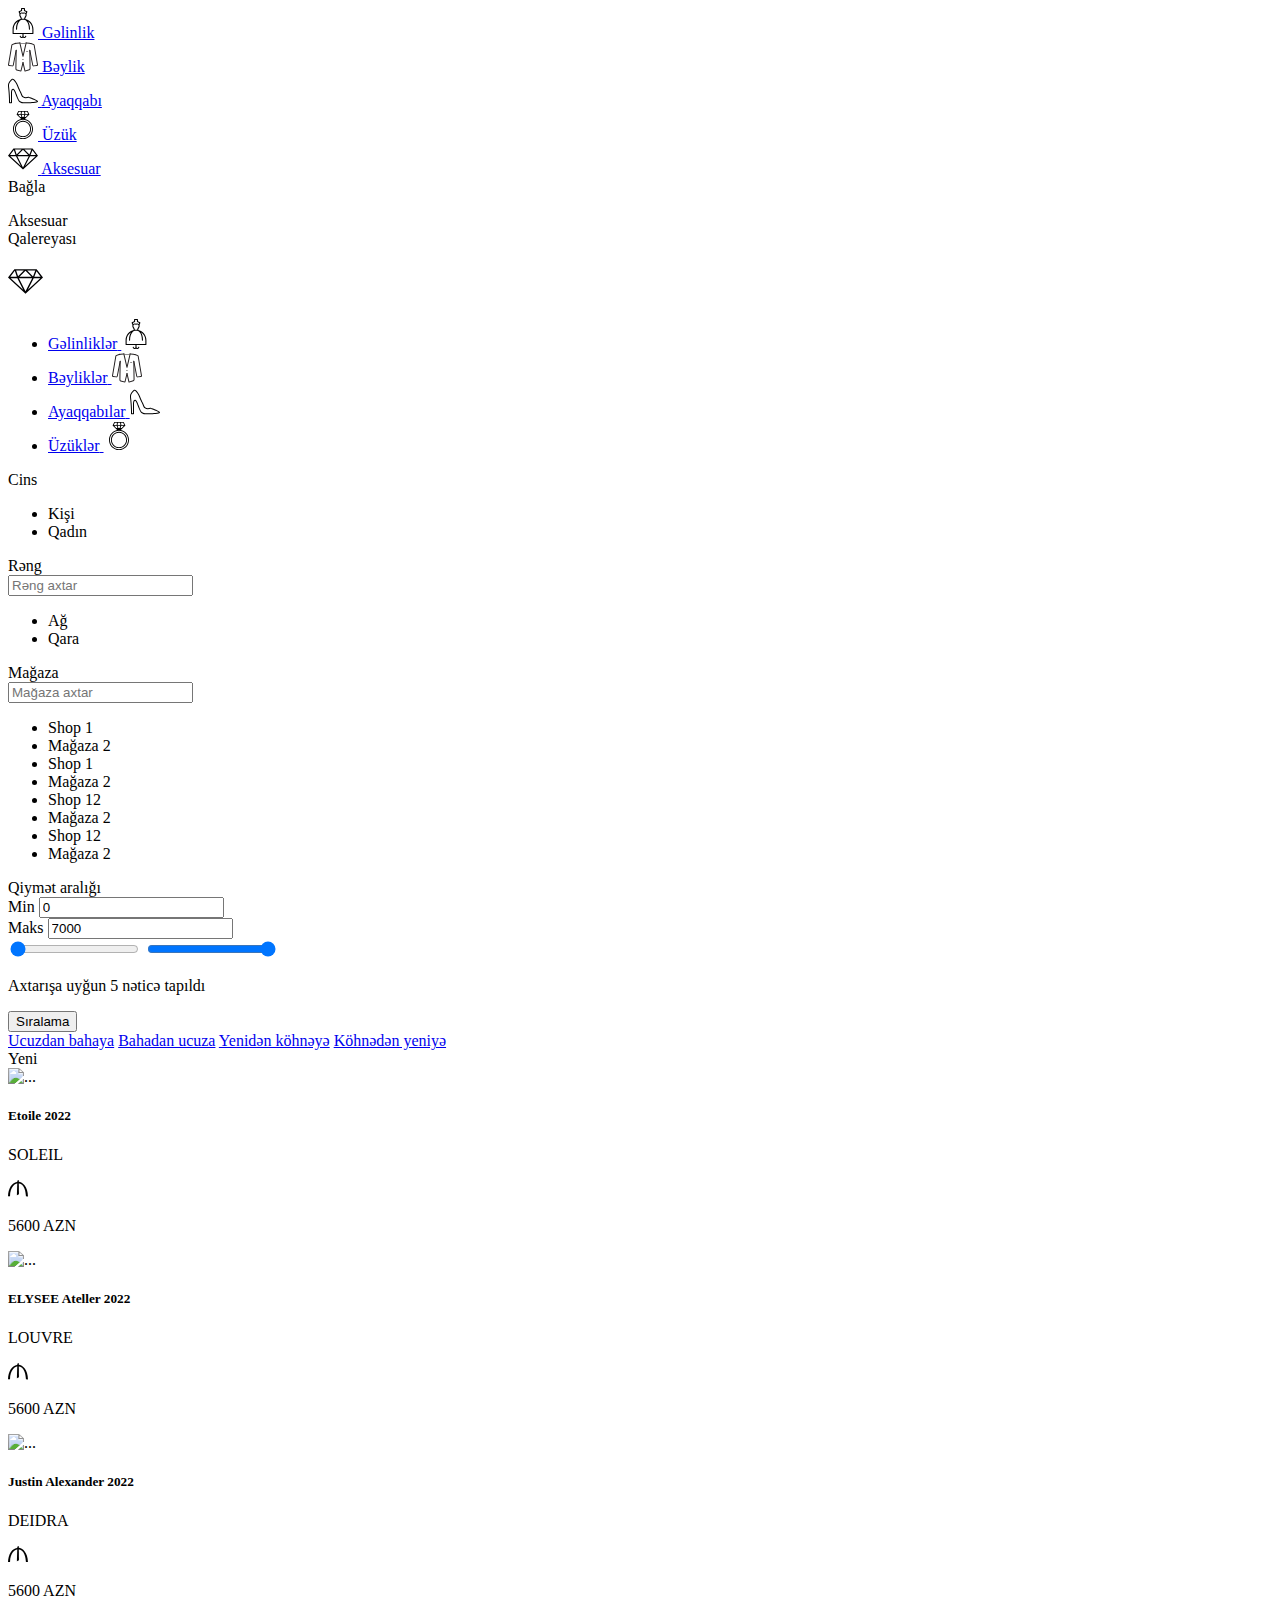
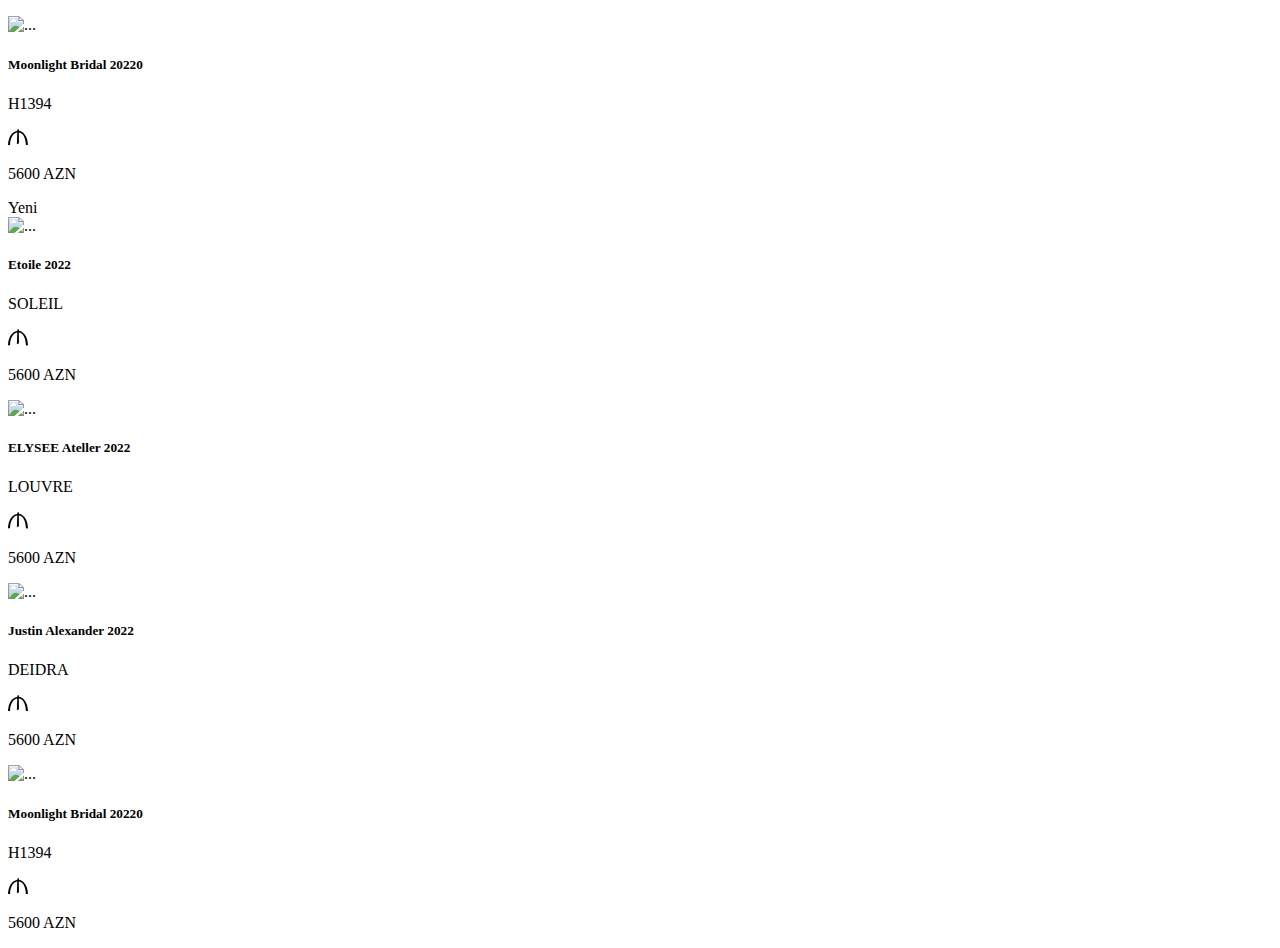
==== commit 01a3df79: "Add files via upload" ====
--- a/weddingwishlist/accessories.html
+++ b/weddingwishlist/accessories.html
@@ -13,7 +13,7 @@
         <link
             href="https://fonts.googleapis.com/css2?family=Poppins:wght@400;500&display=swap"
             rel="stylesheet">
-        <link rel="stylesheet" href="/assets/css/Accessories/accessoriesdesign.css">
+        <link rel="stylesheet" href="/assets/css/accessoriesdesign.css">
         <title>Document</title>
     </head>
     <body>
@@ -129,59 +129,62 @@
         <section id="Tab-divs">
             <div class="container">
                 <div class="left">
+                    <div id="close-div">
+                        <span id="close-sidebar">Bağla <i class="fa-solid fa-xmark"></i></span>
+                    </div>
                     <div class="gallery">
                         <p><span>Aksesuar</span><br>Qalereyası</p>
                         <div class="icon-div">
                             <svg width="35px" version="1.1" id="Capa_1" xmlns="http://www.w3.org/2000/svg" xmlns:xlink="http://www.w3.org/1999/xlink" 
-                                    viewBox="0 0 299.429 299.429" xml:space="preserve">
-                                <g>
-                                    <path style="fill:#010002;" d="M245.185,44.209H54.245L0,116.533l149.715,138.688l149.715-138.682L245.185,44.209z
-                                        M206.746,121.778l-57.007,112.1l-56.53-112.1H206.746z M98.483,109.844l51.232-51.232l51.232,51.232H98.483z M164.119,56.142
-                                        h69.323L213.876,105.9L164.119,56.142z M86.311,105.142l-16.331-49h65.331L86.311,105.142z M79.849,121.778l49.632,98.429
-                                        L23.223,121.778H79.849z M220.136,121.778h56.071l-106.013,98.203L220.136,121.778z M225.148,109.844l18.694-47.538l35.652,47.538
-                                        H225.148z M58.266,58.738l17.035,51.112H19.929L58.266,58.738z"/>
-                                </g>
-                                </svg>
+                                        viewBox="0 0 299.429 299.429" xml:space="preserve">
+                                    <g>
+                                        <path style="fill:#010002;" d="M245.185,44.209H54.245L0,116.533l149.715,138.688l149.715-138.682L245.185,44.209z
+                                            M206.746,121.778l-57.007,112.1l-56.53-112.1H206.746z M98.483,109.844l51.232-51.232l51.232,51.232H98.483z M164.119,56.142
+                                            h69.323L213.876,105.9L164.119,56.142z M86.311,105.142l-16.331-49h65.331L86.311,105.142z M79.849,121.778l49.632,98.429
+                                            L23.223,121.778H79.849z M220.136,121.778h56.071l-106.013,98.203L220.136,121.778z M225.148,109.844l18.694-47.538l35.652,47.538
+                                            H225.148z M58.266,58.738l17.035,51.112H19.929L58.266,58.738z"/>
+                                    </g>
+                                    </svg>
                             <i class="fa-solid fa-angle-down"></i>
                         </div>
                     </div>
-                    <div id="gallery-sub">
+                    <div id="gallery-sub" class="noscrollbar">
                         <ul>
-                            <a href="wedding.html">
-                                <li>
+                            <li>
+                                <a href="wedding.html">
                                     <span>Gəlinliklər</span>
                                     <svg fill="#000000" width="30px" version="1.1" id="Capa_1" xmlns="http://www.w3.org/2000/svg" xmlns:xlink="http://www.w3.org/1999/xlink" 
-                                            viewBox="0 0 417.161 417.161" xml:space="preserve">
+                                        viewBox="0 0 417.161 417.161" xml:space="preserve">
+                                    <g>
                                         <g>
-                                            <g>
-                                                <path d="M238.879,152.891c1.715-9.073,5.811-24.237,13.063-32.699c7.876-9.188,9.88-23.903,5.681-35.998l11.537-29.257
-                                                    c1.422-3.605-0.139-7.7-3.6-9.446l-29.615-14.945V7.5c0-4.143-3.357-7.5-7.5-7.5h-39.727c-4.143,0-7.5,3.357-7.5,7.5v23.045
-                                                    L151.601,45.49c-3.461,1.746-5.019,5.842-3.598,9.447l11.537,29.249c-4.202,12.097-2.198,26.814,5.68,36.005
-                                                    c7.684,8.968,11.604,24.477,13.147,32.681c-65.535,13.94-114.85,72.26-114.85,141.89v61.002c0,4.143,3.357,7.5,7.5,7.5H201.08
-                                                    v28.01c-0.62,6.495-6.356,11.34-12.884,10.854c-5.237-0.395-9.58-4.086-10.805-9.187c-0.967-4.027-5.014-6.507-9.044-5.542
-                                                    c-4.028,0.968-6.509,5.017-5.542,9.044c2.753,11.462,12.504,19.757,24.266,20.642c0.688,0.052,1.368,0.077,2.046,0.077
-                                                    c7.565,0,14.509-3.169,19.464-8.316c4.955,5.147,11.898,8.316,19.464,8.316c0.677,0,1.359-0.025,2.045-0.077
-                                                    c11.761-0.885,21.513-9.18,24.266-20.641c0.968-4.027-1.513-8.077-5.54-9.044c-4.027-0.971-8.077,1.513-9.044,5.54
-                                                    c-1.227,5.101-5.569,8.793-10.807,9.188c-6.539,0.487-12.262-4.359-12.885-10.854v-28.01h130.063c4.143,0,7.5-3.357,7.5-7.5
-                                                    v-61.002C353.644,225.162,304.371,166.863,238.879,152.891z M196.218,35.161V15h24.727v20.161c0,2.831,1.594,5.421,4.121,6.695
-                                                    l27.629,13.942l-5.414,13.728c-6.988-5.393-19.107-9.868-38.701-3.686c-19.592-6.182-31.709-1.708-38.697,3.684l-5.414-13.726
-                                                    l27.629-13.942C194.624,40.582,196.218,37.992,196.218,35.161z M176.608,110.43c-4.682-5.462-6.033-17.862-0.761-25.664
-                                                    c6.458-9.554,19.628-7.557,29.542-4.199c1.061,0.359,2.144,0.461,3.189,0.351c1.045,0.11,2.129,0.01,3.19-0.351
-                                                    c9.912-3.358,23.087-5.354,29.544,4.2c5.273,7.801,3.922,20.201-0.76,25.663c-10.404,12.14-14.833,30.684-16.496,40.096
-                                                    c-5.087-0.542-10.249-0.827-15.477-0.827c-5.228,0-10.39,0.285-15.476,0.827C191.441,141.113,187.013,122.569,176.608,110.43z
-                                                    M338.644,348.264H78.518v-53.502c0-46.646,24.688-87.629,61.679-110.587c-14.844,20.447-29.758,55.241-28.778,112.078
-                                                    c0.07,4.098,3.414,7.371,7.496,7.371c0.044,0,0.088,0,0.132-0.001c4.142-0.071,7.441-3.486,7.37-7.628
-                                                    c-0.808-46.867,9.731-84.493,30.477-108.811c8.871-10.399,17.895-16.331,24.006-19.51c8.924-1.942,18.184-2.975,27.682-2.975
-                                                    c9.529,0,18.82,1.04,27.771,2.995c16.902,8.817,55.932,38.91,54.391,128.302c-0.071,4.142,3.229,7.557,7.37,7.628
-                                                    c0.044,0.001,0.087,0.001,0.132,0.001c4.081,0,7.426-3.273,7.496-7.371c0.98-56.839-13.934-91.633-28.777-112.079
-                                                    c36.992,22.958,61.681,63.941,61.681,110.588V348.264z"/>
-                                            </g>
+                                            <path d="M238.879,152.891c1.715-9.073,5.811-24.237,13.063-32.699c7.876-9.188,9.88-23.903,5.681-35.998l11.537-29.257
+                                                c1.422-3.605-0.139-7.7-3.6-9.446l-29.615-14.945V7.5c0-4.143-3.357-7.5-7.5-7.5h-39.727c-4.143,0-7.5,3.357-7.5,7.5v23.045
+                                                L151.601,45.49c-3.461,1.746-5.019,5.842-3.598,9.447l11.537,29.249c-4.202,12.097-2.198,26.814,5.68,36.005
+                                                c7.684,8.968,11.604,24.477,13.147,32.681c-65.535,13.94-114.85,72.26-114.85,141.89v61.002c0,4.143,3.357,7.5,7.5,7.5H201.08
+                                                v28.01c-0.62,6.495-6.356,11.34-12.884,10.854c-5.237-0.395-9.58-4.086-10.805-9.187c-0.967-4.027-5.014-6.507-9.044-5.542
+                                                c-4.028,0.968-6.509,5.017-5.542,9.044c2.753,11.462,12.504,19.757,24.266,20.642c0.688,0.052,1.368,0.077,2.046,0.077
+                                                c7.565,0,14.509-3.169,19.464-8.316c4.955,5.147,11.898,8.316,19.464,8.316c0.677,0,1.359-0.025,2.045-0.077
+                                                c11.761-0.885,21.513-9.18,24.266-20.641c0.968-4.027-1.513-8.077-5.54-9.044c-4.027-0.971-8.077,1.513-9.044,5.54
+                                                c-1.227,5.101-5.569,8.793-10.807,9.188c-6.539,0.487-12.262-4.359-12.885-10.854v-28.01h130.063c4.143,0,7.5-3.357,7.5-7.5
+                                                v-61.002C353.644,225.162,304.371,166.863,238.879,152.891z M196.218,35.161V15h24.727v20.161c0,2.831,1.594,5.421,4.121,6.695
+                                                l27.629,13.942l-5.414,13.728c-6.988-5.393-19.107-9.868-38.701-3.686c-19.592-6.182-31.709-1.708-38.697,3.684l-5.414-13.726
+                                                l27.629-13.942C194.624,40.582,196.218,37.992,196.218,35.161z M176.608,110.43c-4.682-5.462-6.033-17.862-0.761-25.664
+                                                c6.458-9.554,19.628-7.557,29.542-4.199c1.061,0.359,2.144,0.461,3.189,0.351c1.045,0.11,2.129,0.01,3.19-0.351
+                                                c9.912-3.358,23.087-5.354,29.544,4.2c5.273,7.801,3.922,20.201-0.76,25.663c-10.404,12.14-14.833,30.684-16.496,40.096
+                                                c-5.087-0.542-10.249-0.827-15.477-0.827c-5.228,0-10.39,0.285-15.476,0.827C191.441,141.113,187.013,122.569,176.608,110.43z
+                                                M338.644,348.264H78.518v-53.502c0-46.646,24.688-87.629,61.679-110.587c-14.844,20.447-29.758,55.241-28.778,112.078
+                                                c0.07,4.098,3.414,7.371,7.496,7.371c0.044,0,0.088,0,0.132-0.001c4.142-0.071,7.441-3.486,7.37-7.628
+                                                c-0.808-46.867,9.731-84.493,30.477-108.811c8.871-10.399,17.895-16.331,24.006-19.51c8.924-1.942,18.184-2.975,27.682-2.975
+                                                c9.529,0,18.82,1.04,27.771,2.995c16.902,8.817,55.932,38.91,54.391,128.302c-0.071,4.142,3.229,7.557,7.37,7.628
+                                                c0.044,0.001,0.087,0.001,0.132,0.001c4.081,0,7.426-3.273,7.496-7.371c0.98-56.839-13.934-91.633-28.777-112.079
+                                                c36.992,22.958,61.681,63.941,61.681,110.588V348.264z"/>
                                         </g>
+                                    </g>
                                     </svg>
-                                </li>
-                            </a>
-                            <a href="suit.html">
-                                <li>
+                                </a>
+                            </li>
+                            <li>
+                                <a href="suit.html">
                                     <span>Bəyliklər</span>
                                     <svg width="30px" viewBox="0 -0.8 60.998 60.998" xmlns="http://www.w3.org/2000/svg">
                                         <g id="Suit" transform="translate(-437.589 -260.547)">
@@ -205,27 +208,70 @@
                                           </g>
                                         </g>
                                       </svg>
-                                </li>
-                            </a>
-                            <a href="shoes.html">
-                                <li>
+                                </a>
+                            </li>
+                            <li>
+                                <a href="shoes.html">
                                     <span>Ayaqqabılar</span>
-                                    <svg fill="#000000" width="30px" version="1.1" id="Layer_1" xmlns="http://www.w3.org/2000/svg" xmlns:xlink="http://www.w3.org/1999/xlink"  viewBox="0 0 512.116 512.116" xml:space="preserve"> <g><g> <path d="M508.133,425.448c-7.24-8.241-24.049-17.883-49.454-29.462c-8.578-3.91-18.018-7.975-28.182-12.158 c-17-6.997-35.191-13.991-53.38-20.654c-6.364-2.331-12.274-4.456-17.58-6.331c-3.19-1.128-5.474-1.923-6.703-2.345 c-1.778-0.611-3.708-0.618-5.49-0.02c-15.389,5.166-29.162,7.97-42.208,8.211c-15.806,0.287-29.994-3.71-40.893-11.979 c-10.24-7.778-17.469-19.366-26.267-39.491c-6.231-14.239-12.459-27.873-22.236-48.865c-1.337-2.871-2.824-6.06-5.649-12.118 c-3.05-6.543-5.175-11.111-7.296-15.693c-12.279-26.53-22.991-51.186-32.543-75.131c-16.041-40.195-40.273-74.614-67.233-102.337 c-11.948-12.284-31.265-13.308-44.346-2.271c-3.413,2.885-6.707,5.82-9.88,8.81c-19.722,18.541-33.971,37.555-42.06,58.286 c-5.417,13.882-7.289,29.579-6.596,48.28c0.357,9.616,1.221,18.39,3.042,33.093c0.247,1.993,0.247,1.993,0.492,3.959 c2.576,20.745,4.21,39.113,6.888,74.413c2.236,29.329,3.915,58.592,5.034,87.771c0.155,4.105,0.282,7.114,0.626,15.043 c0.151,3.487,0.233,5.375,0.321,7.487c0.373,8.924,0.599,15.592,0.721,21.987c0.06,3.232,0.071,10.433,0.048,21.525 c-0.005,2.309-0.009,3.931-0.019,7.735c-0.032,11.578-0.03,10.966-0.03,13.243c0,4.713,3.82,8.533,8.533,8.533h34.133 c4.713,0,8.533-3.82,8.533-8.533c0.002-1.458,0.002-1.458,0.012-7.872c0.009-6.241,0.018-13.096,0.026-20.436 c0.021-18.217,0.034-36.267,0.037-53.133c0.005-27.525-0.018-49.432-0.075-63.66c-0.014-3.601-0.054-6.725-0.134-11.44 c-0.188-11.024-0.198-14.026,0.032-18.704c0.41-8.358,1.708-16.283,4.653-27.52c3.287-12.544,8.992-20.059,13.869-18.489 c4.037,1.297,8.259,5.5,12.894,12.635c1.346,2.073,2.332,3.718,4.526,7.483c5.805,9.978,10.91,21.063,16.382,35.046 c0.005,0.012,5.643,15.434,8.969,24.328c6.304,16.858,12.607,33.078,18.884,48.337c3.294,8.007,6.493,15.532,9.58,22.505 c11.13,25.139,20.256,42.06,27.674,49.702c18.506,19.081,44.215,29.751,71.156,29.751h107.597 c1.216-0.014,3.281-0.048,6.162-0.112c4.789-0.105,10.123-0.256,15.865-0.46c16.417-0.582,32.839-1.473,48.194-2.74 c22.896-1.888,41.394-4.442,54.166-7.839c8.149-2.167,14.081-4.672,17.966-8.05C513.306,440.194,513.924,432.037,508.133,425.448z M484.543,437.325c-11.555,3.073-29.22,5.512-51.182,7.323c-15.059,1.242-31.226,2.119-47.396,2.693 c-5.663,0.201-10.921,0.349-15.636,0.453c-2.822,0.062-4.83,0.096-5.888,0.108l-107.495-0.001 c-22.366,0-43.643-8.831-58.907-24.569c-5.473-5.639-14.061-21.562-24.317-44.726c-3.022-6.827-6.163-14.213-9.402-22.088 c-6.198-15.067-12.437-31.123-18.682-47.822c-3.265-8.731-8.975-24.348-9.062-24.571c-5.764-14.729-11.214-26.563-17.526-37.412 c-2.335-4.007-3.417-5.812-4.963-8.192c-6.594-10.152-13.255-16.782-21.981-19.586c-18.52-5.962-30.054,9.23-35.603,30.409 c-3.232,12.33-4.719,21.414-5.19,31.01c-0.255,5.204-0.245,8.385-0.05,19.83c0.079,4.647,0.118,7.706,0.132,11.218 c0.057,14.198,0.08,36.086,0.075,63.588c-0.003,16.86-0.017,34.905-0.037,53.117c-0.008,7.089-0.017,13.726-0.025,19.794H34.345 c0.004-1.285,0.008-2.819,0.013-4.663c0.01-3.807,0.014-5.433,0.019-7.747c0.023-11.242,0.012-18.475-0.051-21.882 c-0.125-6.552-0.355-13.335-0.733-22.377c-0.089-2.124-0.17-4.02-0.322-7.515c-0.343-7.895-0.469-10.886-0.622-14.952 c-1.127-29.399-2.819-58.877-5.07-88.416c-2.698-35.558-4.349-54.126-6.969-75.223c-0.245-1.97-0.245-1.97-0.491-3.952 c-1.764-14.245-2.591-22.635-2.924-31.628c-0.614-16.563,0.995-30.051,5.44-41.444C29.677,110.048,42.46,92.991,60.49,76.04 c2.954-2.783,6.018-5.514,9.195-8.199c6.208-5.238,15.379-4.751,21.1,1.131c25.518,26.24,48.499,58.882,63.617,96.763 c9.673,24.248,20.506,49.181,32.907,75.975c2.129,4.599,4.26,9.18,7.316,15.736c2.826,6.061,4.311,9.245,5.646,12.112 c9.725,20.881,15.906,34.413,22.07,48.499c9.89,22.626,18.359,36.201,31.584,46.246c14.171,10.752,32.097,15.802,51.524,15.45 c14.159-0.261,28.707-3.078,44.536-8.177c1.071,0.375,2.365,0.829,3.864,1.359c5.247,1.854,11.096,3.957,17.396,6.265 c17.994,6.592,35.985,13.509,52.755,20.411c9.979,4.107,19.228,8.09,27.599,11.905c20.24,9.226,34.742,17.252,41.392,22.951 C490.993,435.377,488.132,436.37,484.543,437.325z"/></g></g> </svg>
-                                </li>
-                            </a>
-                            <a href="ring.html">
-                                <li>
+                                    <svg fill="#000000" width="30px" version="1.1" id="Layer_1" xmlns="http://www.w3.org/2000/svg" xmlns:xlink="http://www.w3.org/1999/xlink" 
+                                            viewBox="0 0 512.116 512.116" xml:space="preserve">
+                                            <g>
+                                                <g>
+                                                    <path d="M508.133,425.448c-7.24-8.241-24.049-17.883-49.454-29.462c-8.578-3.91-18.018-7.975-28.182-12.158
+                                                        c-17-6.997-35.191-13.991-53.38-20.654c-6.364-2.331-12.274-4.456-17.58-6.331c-3.19-1.128-5.474-1.923-6.703-2.345
+                                                        c-1.778-0.611-3.708-0.618-5.49-0.02c-15.389,5.166-29.162,7.97-42.208,8.211c-15.806,0.287-29.994-3.71-40.893-11.979
+                                                        c-10.24-7.778-17.469-19.366-26.267-39.491c-6.231-14.239-12.459-27.873-22.236-48.865c-1.337-2.871-2.824-6.06-5.649-12.118
+                                                        c-3.05-6.543-5.175-11.111-7.296-15.693c-12.279-26.53-22.991-51.186-32.543-75.131c-16.041-40.195-40.273-74.614-67.233-102.337
+                                                        c-11.948-12.284-31.265-13.308-44.346-2.271c-3.413,2.885-6.707,5.82-9.88,8.81c-19.722,18.541-33.971,37.555-42.06,58.286
+                                                        c-5.417,13.882-7.289,29.579-6.596,48.28c0.357,9.616,1.221,18.39,3.042,33.093c0.247,1.993,0.247,1.993,0.492,3.959
+                                                        c2.576,20.745,4.21,39.113,6.888,74.413c2.236,29.329,3.915,58.592,5.034,87.771c0.155,4.105,0.282,7.114,0.626,15.043
+                                                        c0.151,3.487,0.233,5.375,0.321,7.487c0.373,8.924,0.599,15.592,0.721,21.987c0.06,3.232,0.071,10.433,0.048,21.525
+                                                        c-0.005,2.309-0.009,3.931-0.019,7.735c-0.032,11.578-0.03,10.966-0.03,13.243c0,4.713,3.82,8.533,8.533,8.533h34.133
+                                                        c4.713,0,8.533-3.82,8.533-8.533c0.002-1.458,0.002-1.458,0.012-7.872c0.009-6.241,0.018-13.096,0.026-20.436
+                                                        c0.021-18.217,0.034-36.267,0.037-53.133c0.005-27.525-0.018-49.432-0.075-63.66c-0.014-3.601-0.054-6.725-0.134-11.44
+                                                        c-0.188-11.024-0.198-14.026,0.032-18.704c0.41-8.358,1.708-16.283,4.653-27.52c3.287-12.544,8.992-20.059,13.869-18.489
+                                                        c4.037,1.297,8.259,5.5,12.894,12.635c1.346,2.073,2.332,3.718,4.526,7.483c5.805,9.978,10.91,21.063,16.382,35.046
+                                                        c0.005,0.012,5.643,15.434,8.969,24.328c6.304,16.858,12.607,33.078,18.884,48.337c3.294,8.007,6.493,15.532,9.58,22.505
+                                                        c11.13,25.139,20.256,42.06,27.674,49.702c18.506,19.081,44.215,29.751,71.156,29.751h107.597
+                                                        c1.216-0.014,3.281-0.048,6.162-0.112c4.789-0.105,10.123-0.256,15.865-0.46c16.417-0.582,32.839-1.473,48.194-2.74
+                                                        c22.896-1.888,41.394-4.442,54.166-7.839c8.149-2.167,14.081-4.672,17.966-8.05C513.306,440.194,513.924,432.037,508.133,425.448z
+                                                        M484.543,437.325c-11.555,3.073-29.22,5.512-51.182,7.323c-15.059,1.242-31.226,2.119-47.396,2.693
+                                                        c-5.663,0.201-10.921,0.349-15.636,0.453c-2.822,0.062-4.83,0.096-5.888,0.108l-107.495-0.001
+                                                        c-22.366,0-43.643-8.831-58.907-24.569c-5.473-5.639-14.061-21.562-24.317-44.726c-3.022-6.827-6.163-14.213-9.402-22.088
+                                                        c-6.198-15.067-12.437-31.123-18.682-47.822c-3.265-8.731-8.975-24.348-9.062-24.571c-5.764-14.729-11.214-26.563-17.526-37.412
+                                                        c-2.335-4.007-3.417-5.812-4.963-8.192c-6.594-10.152-13.255-16.782-21.981-19.586c-18.52-5.962-30.054,9.23-35.603,30.409
+                                                        c-3.232,12.33-4.719,21.414-5.19,31.01c-0.255,5.204-0.245,8.385-0.05,19.83c0.079,4.647,0.118,7.706,0.132,11.218
+                                                        c0.057,14.198,0.08,36.086,0.075,63.588c-0.003,16.86-0.017,34.905-0.037,53.117c-0.008,7.089-0.017,13.726-0.025,19.794H34.345
+                                                        c0.004-1.285,0.008-2.819,0.013-4.663c0.01-3.807,0.014-5.433,0.019-7.747c0.023-11.242,0.012-18.475-0.051-21.882
+                                                        c-0.125-6.552-0.355-13.335-0.733-22.377c-0.089-2.124-0.17-4.02-0.322-7.515c-0.343-7.895-0.469-10.886-0.622-14.952
+                                                        c-1.127-29.399-2.819-58.877-5.07-88.416c-2.698-35.558-4.349-54.126-6.969-75.223c-0.245-1.97-0.245-1.97-0.491-3.952
+                                                        c-1.764-14.245-2.591-22.635-2.924-31.628c-0.614-16.563,0.995-30.051,5.44-41.444C29.677,110.048,42.46,92.991,60.49,76.04
+                                                        c2.954-2.783,6.018-5.514,9.195-8.199c6.208-5.238,15.379-4.751,21.1,1.131c25.518,26.24,48.499,58.882,63.617,96.763
+                                                        c9.673,24.248,20.506,49.181,32.907,75.975c2.129,4.599,4.26,9.18,7.316,15.736c2.826,6.061,4.311,9.245,5.646,12.112
+                                                        c9.725,20.881,15.906,34.413,22.07,48.499c9.89,22.626,18.359,36.201,31.584,46.246c14.171,10.752,32.097,15.802,51.524,15.45
+                                                        c14.159-0.261,28.707-3.078,44.536-8.177c1.071,0.375,2.365,0.829,3.864,1.359c5.247,1.854,11.096,3.957,17.396,6.265
+                                                        c17.994,6.592,35.985,13.509,52.755,20.411c9.979,4.107,19.228,8.09,27.599,11.905c20.24,9.226,34.742,17.252,41.392,22.951
+                                                        C490.993,435.377,488.132,436.37,484.543,437.325z"/>
+                                                </g>
+                                            </g>
+                                    </svg>
+                                </a>
+                            </li>
+                            <li>
+                                <a href="accessories.html">
                                     <span>Üzüklər</span>
                                     <svg width="30px" viewBox="0 0 64 64" xmlns="http://www.w3.org/2000/svg" xmlns:xlink="http://www.w3.org/1999/xlink" aria-hidden="true" role="img" class="iconify iconify--emojione-monotone" preserveAspectRatio="xMidYMid meet"><path d="M35.998 19.312l9.695-9.817L41.992 2H22.009l-3.702 7.495l9.696 9.817c-9.833 1.9-17.292 10.653-17.292 21.147C10.711 52.338 20.262 62 32 62c11.738 0 21.289-9.662 21.289-21.541c0-10.494-7.459-19.248-17.291-21.147m-2.617-4.637h-2.778l-1.452-4.402h5.681l-1.451 4.402m7.408-10.739l2.174 4.402h-5.969l-.717-4.402h4.512m-3.918 6.337h5.334l-4.35 4.402H35.42l1.451-4.402m-7.189-6.337h4.634l.717 4.402h-6.08l.729-4.402m-6.471 0h4.51l-.729 4.402h-5.955l2.174-4.402m-1.419 6.337h5.321l1.451 4.402h-2.437l-4.335-4.402M32 60.064c-10.672 0-19.354-8.795-19.354-19.605S21.329 20.853 32 20.853s19.353 8.795 19.353 19.606S42.672 60.064 32 60.064" fill="#000000"></path><path d="M32 23.108c-9.457 0-17.152 7.784-17.152 17.351c0 9.568 7.695 17.352 17.152 17.352s17.152-7.783 17.152-17.352c0-9.567-7.695-17.351-17.152-17.351m0 32.767c-8.391 0-15.217-6.916-15.217-15.416S23.61 25.043 32 25.043s15.216 6.916 15.216 15.416S40.391 55.875 32 55.875" fill="#000000"></path></svg>
-                                </li>
-                            </a>
+                                </a>
+                            </li>
                         </ul>
                     </div>
                     <div class="gender">
-                        <span>Cins</span>
-                        <i class="fa-solid fa-angle-down"></i>
-                    </div>
-                    <div id="gender-sub">
+                        <div class="name-div">
+                            <span>Cins</span>
+                            <i class="fa-solid fa-angle-down"></i>
+                        </div>
+                    </div>
+                    <div id="gender-sub" class="active">
                         <ul>
                             <li>
                                 <span>Kişi</span>
@@ -236,10 +282,16 @@
                         </ul>
                     </div>
                     <div class="color">
-                        <span>Rəng</span>
-                        <i class="fa-solid fa-angle-down"></i>
-                    </div>
-                    <div id="color-sub">
+                        <div class="name-div">
+                            <span>Rəng</span>
+                            <i class="fa-solid fa-angle-down"></i>
+                        </div>
+                        <div class="input-div">
+                            <input type="text" name="fabric" placeholder="Rəng axtar">
+                            <i class="fa-solid fa-xmark"></i>
+                        </div>
+                    </div>
+                    <div id="color-sub" class="active">
                         <ul>
                             <li>
                                 <span>Ağ</span>
@@ -259,7 +311,7 @@
                             <i class="fa-solid fa-xmark"></i>
                         </div>
                     </div>
-                    <div id="fabric-sub">
+                    <div id="fabric-sub" class="active">
                         <ul>
                             <li>
                                 <span>Shop 1</span>
@@ -267,12 +319,68 @@
                             <li>
                                 <span>Mağaza 2</span>
                             </li>
+                            <li>
+                                <span>Shop 1</span>
+                            </li>
+                            <li>
+                                <span>Mağaza 2</span>
+                            </li>
+                            <li>
+                                <span>Shop 12</span>
+                            </li>
+                            <li>
+                                <span>Mağaza 2</span>
+                            </li>
+                            <li>
+                                <span>Shop 12</span>
+                            </li>
+                            <li>
+                                <span>Mağaza 2</span>
+                            </li>
+                            
                         </ul>
+                    </div>
+                    <div class="price">
+                        <span>Qiymət aralığı</span>
+                        <i class="fa-solid fa-angle-down"></i>
+                    </div>
+                    <div id="price-sub" class="active">
+                        <div class="price-input">
+                            <div class="field">
+                              <span>Min</span>
+                              <input type="number" class="input-min" value="0">
+                            </div>
+                            <div class="separator"></div>
+                            <div class="field">
+                              <span>Maks</span>
+                              <input type="number" class="input-max" value="7000">
+                            </div>
+                          </div>
+                          <div class="slider">
+                            <div class="progress"></div>
+                          </div>
+                          <div class="range-input">
+                            <input type="range" class="range-min" min="0" max="7000" value="0" step="10">
+                            <input type="range" class="range-max" min="0" max="7000" value="7000" step="10">
+                          </div>
                     </div>
                 </div>
 
 
                 <div class="right">
+                    <div class="upper-cards-div">
+                        <p id="searchresulttext">Axtarışa uyğun <span id="resultcount">5</span> nəticə tapıldı</p>
+                        <i id="opensidebar" class="fa-solid fa-sliders"></i>
+                        <div class="dropdown">
+                            <button class="dropbtn"><span>Sıralama</span> <i class="fa-solid fa-chevron-left"></i></button>
+                            <div id="myDropdown" class="dropdown-content">
+                                <a href="#">Ucuzdan bahaya</a>
+                                <a href="#">Bahadan ucuza</a>
+                                <a href="#">Yenidən köhnəyə</a>
+                                <a href="#">Köhnədən yeniyə</a>
+                            </div>
+                          </div>
+                    </div>
                     <div class="all element" data-id="all">
                         <div class="Cards" id="Cards-div">
                             <div class="inner-container">
@@ -413,9 +521,7 @@
                             </div>
                         </div>
                     </div>
-                    
                 </div>
-                
             </div>
         </section>
 
